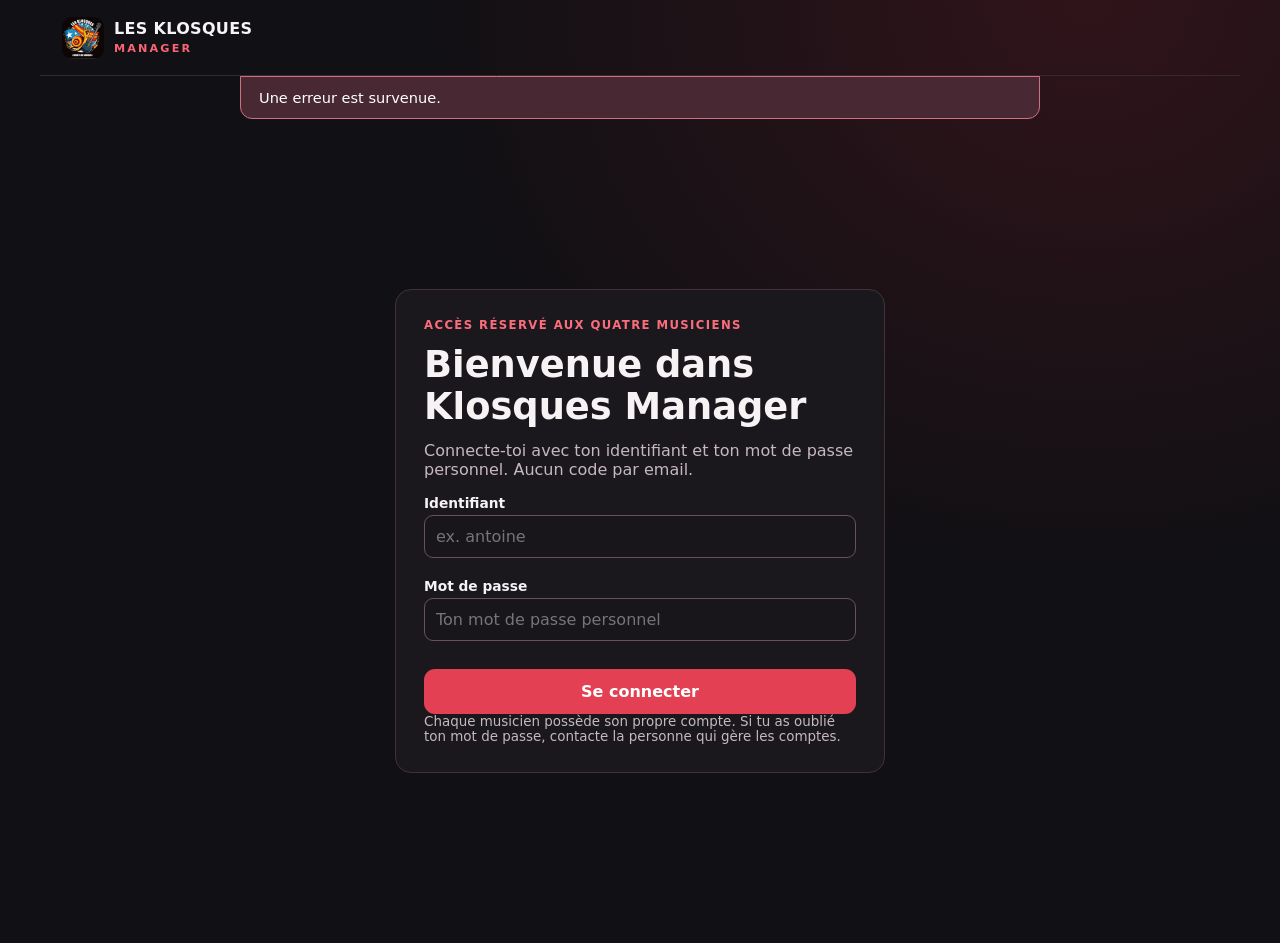
==== admin/index.html @ 5c7ee2e0 "Préciser l'ajout automatique du RIB lors de l'envoi des factures" ====
<!doctype html>
<html lang="fr">
<head>
<meta charset="utf-8">
<meta name="viewport" content="width=device-width,initial-scale=1,viewport-fit=cover">
<meta name="theme-color" content="#111014">
<meta name="robots" content="noindex,nofollow,noarchive">
<title>Klosques Manager — Espace privé</title>
<link rel="icon" href="/assets/favicon-klosques.png">
<link rel="stylesheet" href="/admin/admin.css">
<script src="/admin/admin.js" defer></script>
<script src="/admin/quote-builder.js" defer></script>
<script src="/admin/invoice-builder.js" defer></script>
<script src="/admin/reminders.js" defer></script>
<script src="/admin/integrations-ui.js" defer></script>
<script src="/admin/rib-settings.js" defer></script>
<script src="/admin/navigation-enhancements.js" defer></script>
<script src="/admin/booking-actions.js" defer></script>
<script src="/admin/draft-guards.js" defer></script>
</head>
<body>
<header class="topbar">
  <a class="logo" href="/admin/" aria-label="Accueil KLOSQUE MANAGER"><img src="/assets/favicon-klosques.png" width="42" height="42" alt=""><span>LES KLOSQUES<small>MANAGER</small></span></a>
  <div id="account" class="account" hidden><span id="identity"></span><button type="button" id="changeMyPassword" class="small-button">Mot de passe</button><button type="button" id="logoutBtn" class="small-button">Sortir</button></div>
</header>
<div id="notice" class="notice" role="status" aria-live="polite" hidden></div>
<section id="login" class="login-shell" hidden>
  <div class="panel login-panel">
    <p class="eyebrow">ACCÈS RÉSERVÉ AUX QUATRE MUSICIENS</p>
    <h1>Bienvenue dans Klosques Manager</h1>
    <p class="muted">Connecte-toi avec ton identifiant et ton mot de passe personnel. Aucun code par email.</p>
    <form id="loginForm">
      <label for="loginUsername">Identifiant</label>
      <input id="loginUsername" name="username" type="text" autocomplete="username" autocapitalize="none" spellcheck="false" maxlength="24" required placeholder="ex. antoine">
      <label for="loginPassword">Mot de passe</label>
      <input id="loginPassword" name="password" type="password" autocomplete="current-password" required placeholder="Ton mot de passe personnel">
      <button class="primary full" id="loginBtn" type="submit">Se connecter</button>
    </form>
    <p class="muted small">Chaque musicien possède son propre compte. Si tu as oublié ton mot de passe, contacte la personne qui gère les comptes.</p>
  </div>
</section>
<section id="setup" class="login-shell" hidden>
  <div class="panel login-panel">
    <p class="eyebrow">PREMIÈRE ACTIVATION UNIQUEMENT</p>
    <h1>Créer le premier compte</h1>
    <p class="muted">Le premier compte sera gestionnaire des accès. La clé d'initialisation est à configurer comme secret temporaire dans Cloudflare et à supprimer après cette étape.</p>
    <form id="setupForm">
      <label for="setupKey">Clé d'initialisation Cloudflare</label>
      <input type="password" id="setupKey" name="setup_key" autocomplete="off" required placeholder="ADMIN_SETUP_KEY">
      <label for="setupUsername">Identifiant du premier musicien</label>
      <input id="setupUsername" name="username" autocomplete="username" autocapitalize="none" spellcheck="false" pattern="[a-z][a-z0-9_-]{2,23}" maxlength="24" required placeholder="ex. antoine">
      <label for="setupDisplay">Prénom affiché</label>
      <input id="setupDisplay" name="display_name" maxlength="60" required placeholder="ex. Antoine">
      <label for="setupPassword">Mot de passe personnel (15 caractères minimum)</label>
      <input id="setupPassword" name="password" type="password" autocomplete="new-password" minlength="15" maxlength="128" required>
      <label for="setupConfirm">Confirmer le mot de passe</label>
      <input id="setupConfirm" name="confirm" type="password" autocomplete="new-password" minlength="15" maxlength="128" required>
      <button class="primary full" id="setupSubmit" type="submit">Créer le premier compte</button>
    </form>
  </div>
</section>
<section id="passwordGate" class="login-shell" hidden>
  <div class="panel login-panel">
    <p class="eyebrow">SÉCURITÉ DU COMPTE</p>
    <h1>Changer mon mot de passe</h1>
    <p id="passwordExplanation" class="muted">Choisis un mot de passe personnel d'au moins 15 caractères.</p>
    <form id="passwordForm">
      <label for="currentPassword">Mot de passe actuel</label>
      <input id="currentPassword" name="current_password" type="password" autocomplete="current-password" required>
      <label for="newPassword">Nouveau mot de passe</label>
      <input id="newPassword" name="new_password" type="password" autocomplete="new-password" minlength="15" maxlength="128" required>
      <label for="newPasswordConfirm">Confirmer le nouveau mot de passe</label>
      <input id="newPasswordConfirm" name="confirm" type="password" autocomplete="new-password" minlength="15" maxlength="128" required>
      <button class="primary full" id="changePasswordSubmit" type="submit">Enregistrer mon nouveau mot de passe</button>
      <button type="button" class="text-button" id="cancelPasswordChange">Revenir à l'administration</button>
    </form>
  </div>
</section>
<section id="welcome" class="welcome-shell" hidden aria-label="Message de bienvenue">
  <div class="welcome-scene" role="img" aria-label="Un musicien souriant fait un pouce levé devant une bulle de bande dessinée">
    <img class="welcome-backdrop" src="/admin/klosques-welcome.webp" alt="" width="1536" height="1024" loading="eager">
    <div id="welcomeBalloon" class="welcome-balloon" aria-hidden="true">
      <span class="welcome-bienvenue">Bienvenue</span>
      <strong id="welcomeFirstName" class="welcome-first-name">Antoine !</strong>
    </div>
    <div class="welcome-progress" aria-hidden="true"><span></span></div>
  </div>
  <p class="welcome-screenreader" id="welcomeAnnounce" role="status" aria-live="polite">Bienvenue ! Accès à Klosques Manager…</p>
</section>
<div id="workspace" class="workspace" hidden>
  <main class="content">
    <div class="heading"><div><p class="eyebrow">ESPACE PRIVÉ DES MUSICIENS</p><h1 id="pageTitle">Tableau de bord</h1></div></div>
    <section id="managerSearchPanel" class="manager-quick-search" role="search" aria-label="Rechercher dans les demandes, devis et factures" hidden>
      <label id="managerSearchLabel" for="managerSearchInput">Rechercher une demande</label>
      <input id="managerSearchInput" type="search" autocomplete="off" spellcheck="false" placeholder="Nom, ville ou date de la demande…">
      <div id="managerSearchResults" class="manager-search-results" aria-live="polite" hidden></div>
    </section>
    <section id="panel-home" class="page">
      <div class="stats">
        <div class="stat"><span>Demandes à traiter</span><strong id="statRequests">0</strong></div>
        <div class="stat"><span>Concerts confirmés</span><strong id="statConcerts">0</strong></div>
        <div class="stat"><span>Devis envoyés</span><strong id="statQuotes">0</strong></div>
        <div class="stat"><span>Dates en option</span><strong id="statOptions">0</strong></div>
      </div>
      <div id="newRequestsPrompt" class="panel new-requests-prompt" hidden>
        <p id="newRequestsPromptText"></p>
        <button type="button" id="viewNewRequests" class="secondary">Voir les nouvelles demandes</button>
      </div>
      <section id="remindersPanel" class="panel reminders-panel" aria-labelledby="remindersTitle">
        <div class="section-header">
          <div>
            <h2 id="remindersTitle">Rappels à traiter <span id="remindersCount" class="reminders-count">0</span></h2>
            <p class="muted small">Demandes sans réponse, devis ou factures prêts à envoyer, relances de devis et factures échues.</p>
          </div>
          <button id="refreshReminders" class="secondary" type="button">Actualiser</button>
        </div>
        <div id="remindersList" aria-live="polite"><p class="muted small">Chargement des rappels…</p></div>
        <p class="muted small">Ces rappels restent internes au Manager. Aucun e-mail de relance n'est envoyé automatiquement.</p>
      </section>
      <div class="section-header"><h2>À suivre</h2><span class="muted small">Demandes et concerts récents</span></div>
      <div id="homeList" class="card-list"></div>
    </section>
    <section id="panel-agenda" class="page" hidden>
      <div class="section-header agenda-header">
        <h2>Agenda commun</h2>
        <div class="agenda-controls">
          <input id="agendaMonth" aria-label="Mois affiché" type="month">
          <button type="button" class="primary" id="newGoogleEvent" hidden>+ Événement Google</button>
          <button type="button" class="secondary" id="refreshGoogleCalendar">Actualiser Google</button>
        </div>
      </div>
      <div class="agenda-legend" aria-label="Légende de l'agenda">
        <span><i class="legend-dot legend-manager"></i> Concerts Manager</span>
        <span><i class="legend-dot legend-shared"></i> KLOSQUES PARTAGE</span>
        <span><i class="legend-dot legend-unavailable"></i> KLOSQUES PAS DISPO PARTAGE</span>
      </div>
      <p id="googleCalendarStatus" class="muted small" role="status" aria-live="polite">Chargement de Google Agenda en attente.</p>
      <div id="calendar" class="calendar"></div>
      <div id="agendaList" class="card-list"></div>
    </section>
    <section id="panel-demandes" class="page" hidden>
      <div class="section-header"><h2>Demandes clients</h2><select id="requestFilter" aria-label="Filtrer les demandes"><option value="all">Toutes</option><option value="nouveau">Nouvelles</option><option value="en_discussion">En discussion</option><option value="devis_envoye">Devis envoyé</option><option value="refuse">Refusées</option></select></div>
      <div id="requestsList" class="card-list"></div>
    </section>
    <section id="panel-devis" class="page" hidden>
      <div class="section-header">
        <div>
          <h2>Devis à remplir</h2>
          <p class="muted small">Crée un devis depuis une demande client ou sans demande préalable. Après finalisation, envoie le PDF à l’adresse e-mail fournie par le client. Aucun envoi automatique.</p>
        </div>
        <button type="button" class="primary" id="newQuote">+ Nouveau devis</button>
      </div>
      <div id="officialQuotesList" class="card-list" aria-live="polite"></div>
      <div id="quoteFormPanel" class="panel official-quote-panel" hidden>
        <div class="section-header">
          <h2 id="quoteFormTitle">Nouveau devis</h2>
          <button type="button" id="closeQuote" class="secondary">Fermer</button>
        </div>
        <p id="quoteNumber" class="muted small">Numéro attribué lors du premier enregistrement.</p>
        <p id="quoteDraftStatus" class="draft-saved-status" role="status" aria-live="polite" hidden></p>
        <p><span id="quoteEmailStatus" class="tag pending" role="status" aria-live="polite" hidden>En attente d’envoi</span></p>
        <p id="quoteLocked" class="quote-lock-note" hidden>Ce devis est finalisé et verrouillé pour préserver la version transmise. Pour une modification, prépare un nouveau devis.</p>
        <form id="officialQuoteForm">
          <h3>1. Client</h3>
          <label>Reprendre une demande existante (facultatif)
            <select id="quoteBooking"><option value="">Nouveau client / devis indépendant</option></select>
          </label>
          <p class="muted small">Si tu choisis une demande, le nom, l’e-mail, la date et le lieu sont repris automatiquement.</p>
          <label>Nom du client ou de l’organisateur *<input name="client_name" maxlength="160" required placeholder="Ex. SAS HESTIA ou Stéphane Condamines"></label>
          <label>Adresse du client à afficher sur le devis *<textarea name="client_address" rows="2" maxlength="350" placeholder="Rue, code postal, ville"></textarea></label>
          <label>E-mail du client (pour l’envoi, non imprimé sur le PDF)<input name="client_email" type="email" maxlength="254" placeholder="client@exemple.fr"></label>

          <h3>2. Concert et prix</h3>
          <div class="field-row">
            <label>Date de la prestation *<input name="event_date" type="date"></label>
            <label>Lieu de la prestation *<input name="event_location" maxlength="240" placeholder="Ex. Marché de Noël de Pia"></label>
          </div>
          <p class="muted small" id="quotePricingInfo">Écris la description à faire apparaître dans le tableau du devis, indique la quantité (1 par défaut) et le prix TTC.</p>
          <datalist id="klosquesServiceSuggestions">
            <option value="Prestation Groupe Les Klosques"></option>
            <option value="Prestation Groupe Les Klosques + 1 technicien sans prestataire technique"></option>
            <option value="Animation musicale pour réception partenaires commerciaux et clients"></option>
            <option value="Frais de déplacement"></option>
          </datalist>
          <div class="quote-lines-header" aria-hidden="true"><span>Description sur le PDF</span><span>Qté</span><span id="quotePriceTypeText">Prix TTC (€)</span><span></span></div>
          <div id="quoteLines"></div>
          <button id="addQuoteLine" type="button" class="secondary">+ Ajouter une ligne</button>
          <div class="quote-total" id="quoteTotals">Total TTC : 0,00 €</div>

          <h3>3. Dates du devis</h3>
          <div class="field-row">
            <label>Date du devis *<input name="issue_date" type="date"></label>
            <label>Devis valable jusqu’au *<input name="valid_until" type="date"></label>
          </div>
          <p class="muted small">Le numéro et le total du devis seront calculés automatiquement.</p>

          <details id="quoteIssuerDetails" class="document-advanced">
            <summary>Coordonnées de Happy Live 66 (préremplies et modifiables)</summary>
            <p class="muted small">Ces mentions sont reprises des devis Happy Live 66. Vérifie-les si les coordonnées légales ont changé.</p>
            <label>Nom de l’association *<input name="issuer_name" maxlength="160" placeholder="Association HAPPY LIVE 66 - Groupe LES KLOSQUES"></label>
            <label>Adresse de l’association *<textarea name="issuer_address" rows="2" maxlength="350"></textarea></label>
            <label>SIRET ou identifiant officiel *<input name="issuer_identifier" maxlength="90"></label>
            <label>Code APE et mentions légales<textarea name="issuer_legal" rows="2" maxlength="250" placeholder="Code APE : 9002Z"></textarea></label>
            <label>Contact de l’association (facultatif)<input name="issuer_contact" maxlength="180" placeholder="LesKlosques@hotmail.com"></label>
            <button type="button" id="saveQuoteProfile" class="secondary">Mémoriser ces coordonnées</button>
          </details>
          <details id="quoteAdditionalDetails" class="document-advanced">
            <summary>Options complémentaires (facultatives)</summary>
            <label>Heure de la prestation<input name="event_time" type="time"></label>
            <label>Notes complémentaires<textarea name="description" rows="3" maxlength="900" placeholder="Horaires, installation, matériel…"></textarea></label>
            <label>Conditions particulières<textarea name="conditions" rows="3" maxlength="1400" placeholder="Annulation, frais éventuels…"></textarea></label>
            <p class="muted small">Pour que la description soit imprimée dans le tableau du PDF, inscris-la directement dans « Description sur le PDF » ci-dessus.</p>
          </details>
          <p class="muted small">Enregistre un brouillon puis vérifie le PDF. Le devis n’est verrouillé qu’à la finalisation.</p>
          <div class="modal-actions official-quote-actions">
            <button type="button" class="secondary" id="printOfficialQuote" disabled>Visualiser le PDF</button>
            <button type="button" class="secondary" id="downloadOfficialQuote" disabled>Télécharger le PDF</button>
            <button type="button" class="secondary" id="saveOfficialQuote">Enregistrer le brouillon</button>
            <button type="button" class="primary" id="finalizeOfficialQuote">Finaliser le devis</button>
          </div>
        </form>
        <div class="modal-actions">
          <button type="button" class="danger" id="deleteOfficialQuote" hidden>Supprimer le devis</button>
          <button type="button" class="primary" id="sendOfficialQuote" hidden>Envoyer le devis par e-mail</button>
        </div>
        <p id="quoteSendHistory" class="quote-send-history" hidden></p>
      </div>
    </section>
    <section id="panel-factures" class="page" hidden>
      <div class="section-header">
        <div>
          <h2>Factures Les Klosques</h2>
          <p class="muted small">Crée une facture sans demande préalable ou depuis un devis, puis envoie-la à l’adresse e-mail fournie par le client. Le RIB de l’association Happy Live 66 est automatiquement joint à la facture lors de son envoi par e-mail.</p>
        </div>
        <button type="button" class="primary" id="newInvoice">+ Nouvelle facture</button>
      </div>
      <div class="invoice-list-controls">
        <label for="invoiceVisibility">Afficher les factures</label>
        <select id="invoiceVisibility" aria-label="Filtrer les factures">
          <option value="current">En cours</option>
          <option value="archived">Archives</option>
        </select>
      </div>
      <div id="invoiceList" class="card-list" aria-live="polite"></div>
      <section id="invoiceEditorPanel" class="panel official-quote-panel" hidden>
        <div class="section-header">
          <h2 id="invoiceEditorTitle">Nouvelle facture</h2>
          <button type="button" class="secondary" id="closeInvoice">Fermer</button>
        </div>
        <p id="invoiceNumber" class="muted small">Un numéro officiel sera attribué uniquement lors de l'émission.</p>
        <p id="invoiceDraftStatus" class="draft-saved-status" role="status" aria-live="polite" hidden></p>
        <p id="invoiceLocked" class="quote-lock-note" hidden>Cette facture est émise et ne peut plus être modifiée ni supprimée. Tu peux l'archiver pour la retirer de la liste courante, mais elle restera accessible dans les archives. Si elle est erronée, il faut établir une facture rectificative ou un avoir selon la situation.</p>
        <form id="invoiceForm">
          <h3>1. Client</h3>
          <label>Reprendre une demande existante (facultatif)
            <select id="invoiceBooking"><option value="">Nouveau client / facture indépendante</option></select>
          </label>
          <label>Reprendre un devis déjà créé (facultatif)
            <select id="invoiceQuote"><option value="">Aucun devis associé</option></select>
          </label>
          <button type="button" class="secondary" id="importInvoiceQuote" hidden>Reprendre les prestations du devis</button>
          <p class="muted small">Choisir un devis remplit les coordonnées et, si la ligne de prestation est vide, reprend aussi les prestations et les prix. Tu peux toujours les modifier avant l’émission.</p>
          <label>Nom du client ou de l’entreprise *<input name="client_name" maxlength="160" required placeholder="Ex. SAS HESTIA"></label>
          <label>Adresse du client à afficher sur la facture *<textarea name="client_address" rows="2" maxlength="350" placeholder="Rue, code postal, ville"></textarea></label>
          <label>E-mail du client (pour l’envoi, non imprimé sur le PDF)<input name="client_email" type="email" maxlength="254" placeholder="client@exemple.fr"></label>
          <label>Type de client
            <select name="client_type"><option value="particulier">Particulier / non professionnel</option><option value="professionnel">Entreprise / professionnel</option></select>
          </label>
          <div id="invoiceProfessionalFields" hidden>
            <label>SIREN / SIRET du client professionnel (si nécessaire)<input name="client_identifier" maxlength="100"></label>
            <label>Pénalités de retard applicables au client professionnel *<textarea name="late_penalties" rows="2" maxlength="250" placeholder="Taux ou modalités prévues pour le retard"></textarea></label>
          </div>

          <h3>2. Prestation et prix</h3>
          <div class="field-row">
            <label>Date de la prestation *<input type="date" name="event_date"></label>
            <label>Lieu de la prestation *<input name="event_location" maxlength="240" placeholder="Ex. Cabestany"></label>
          </div>
          <p id="invoicePricingInfo" class="muted small">Décris la prestation telle qu’elle figurera dans le tableau de la facture ; saisis le montant TTC convenu.</p>
          <div class="quote-lines-header" aria-hidden="true"><span>Description sur le PDF</span><span>Qté</span><span id="invoicePriceTypeText">Prix TTC (€)</span><span></span></div>
          <div id="invoiceLines"></div>
          <button type="button" class="secondary" id="addInvoiceLine">+ Ajouter une ligne</button>
          <p id="invoiceTotals" class="quote-total">Total TTC : 0,00 €</p>

          <h3>3. Dates et TVA</h3>
          <div class="field-row">
            <label>Date d’émission (automatique)<input name="issue_date" type="date" disabled></label>
            <label>Date limite de paiement *<input name="payment_due_date" type="date"></label>
          </div>
          <label>TVA applicable à cette facture (à vérifier avant émission)
            <select id="invoiceVatMode" name="vat_mode">
              <option value="non_precise">Choisir le régime de TVA</option>
              <option value="franchise">TVA non applicable — franchise en base (si éligible)</option>
              <option value="20">TVA 20 %</option>
              <option value="10">TVA 10 %</option>
              <option value="5.5">TVA 5,5 %</option>
              <option value="0">TVA 0 % (régime à justifier)</option>
            </select>
          </label>
          <p class="muted small">Ne sélectionne pas d’exonération sans l’avoir vérifiée. Le total est calculé automatiquement ; le numéro de facture sera attribué lors de l’émission.</p>

          <details id="invoiceIssuerDetails" class="document-advanced">
            <summary>Coordonnées de Happy Live 66 (préremplies et modifiables)</summary>
            <p class="muted small">Ces informations sont celles figurant sur les modèles transmis. Vérifie-les si elles ont changé.</p>
            <label>Nom de l’association *<input name="issuer_name" maxlength="160"></label>
            <label>Adresse de l’association *<textarea name="issuer_address" rows="2" maxlength="350"></textarea></label>
            <label>SIRET ou identifiant officiel *<input name="issuer_identifier" maxlength="90"></label>
            <label>Code APE et mentions légales<textarea name="issuer_legal" rows="2" maxlength="250" placeholder="Code APE : 9002Z"></textarea></label>
            <label>Contact de l’association (facultatif)<input name="issuer_contact" maxlength="180" placeholder="LesKlosques@hotmail.com"></label>
            <button type="button" id="saveInvoiceProfile" class="secondary">Mémoriser ces coordonnées</button>
          </details>
          <details id="invoiceTaxDetails" class="document-advanced">
            <summary>N° de TVA intracommunautaire (si requis)</summary>
            <label>N° de TVA intracommunautaire<input name="issuer_tax_number" maxlength="70"></label>
          </details>
          <details id="invoiceAdditionalDetails" class="document-advanced">
            <summary>Options complémentaires (facultatives)</summary>
            <label>Heure de la prestation<input type="time" name="event_time"></label>
            <label>Notes complémentaires<textarea name="description" rows="3" maxlength="900"></textarea></label>
            <label>Conditions particulières<textarea name="conditions" rows="3" maxlength="1400"></textarea></label>
            <p class="muted small">La description imprimée dans le tableau du PDF est celle renseignée dans « Description sur le PDF ».</p>
          </details>
          <p class="muted small">Enregistre d’abord un brouillon, puis vérifie le PDF. Après émission, une correction peut nécessiter un avoir ou une facture rectificative.</p>
          <p class="muted small">Un PDF transmis par e-mail ne remplace pas les obligations éventuelles de facturation électronique.</p>
          <div class="modal-actions official-quote-actions">
            <button type="button" class="secondary invoice-pdf-link" id="previewInvoice" hidden>Visualiser le PDF</button>
            <button type="button" class="secondary invoice-pdf-link" id="printInvoice" hidden>Télécharger le PDF</button>
            <button type="button" class="secondary" id="saveInvoice">Enregistrer le brouillon</button>
            <button type="button" class="primary" id="issueInvoice">Émettre la facture</button>
          </div>
        </form>
        <div class="modal-actions">
          <button type="button" class="danger" id="deleteInvoiceDraft" hidden>Supprimer le brouillon</button>
          <button type="button" class="secondary" id="archiveInvoice" hidden>Archiver la facture</button>
          <button type="button" class="danger" id="resetInitialTestInvoice" hidden>Supprimer la facture de test</button>
          <button type="button" class="secondary" id="markInvoicePaid" hidden>Marquer comme payée</button>
          <button type="button" class="primary" id="sendInvoice" hidden>Envoyer la facture par e-mail</button>
        </div>
        <p id="invoiceEmailHistory" class="quote-send-history" hidden></p>
      </section>
      <p class="muted small">Attention : pour les opérations concernées par la réforme française de facturation électronique, un simple PDF envoyé par e-mail ne remplace pas une facture électronique transmise par une plateforme agréée.</p>
    </section>
    <section id="panel-messagerie" class="page" hidden>
      <div class="section-header">
        <div><h2>Boîte mail Les Klosques</h2>
          <p class="muted small">Les 20 derniers messages reçus sur Hotmail. Consultation accessible aux quatre musiciens, sans changement des messages sur Outlook.</p></div>
        <button id="refreshOutlookMail" class="secondary" type="button">Actualiser la boîte</button>
      </div>
      <p id="outlookMailStatus" class="muted small" role="status">Le gestionnaire peut connecter la boîte dans Site → Connexions.</p>
      <div id="outlookMailList" class="integration-items"></div>
      <p class="muted small">Pour répondre, ouvre le message dans Outlook. Aucun e-mail n'est envoyé automatiquement par Klosques Manager.</p>
    </section>
    <section id="panel-site" class="page" hidden>
      <div class="panel">
        <h2>Modifier les textes et les vidéos du site</h2>
        <p class="muted">Seul le gestionnaire peut mettre à jour les textes principaux et les liens vidéo. Les photos restent gérées dans le dépôt GitHub pour le moment.</p>
        <form id="siteContentForm">
          <label>Accroche de l'accueil<input name="hero_lead" maxlength="180" value="Du son, de l’énergie et une bonne dose de fête."></label>
          <label>Présentation courte de l'accueil<textarea name="hero_copy" maxlength="500" rows="3">Un groupe pop/rock festif pour faire vibrer vos soirées, fêtes privées, événements associatifs et rendez-vous publics.</textarea></label>
          <label>Texte de présentation du groupe<textarea name="intro_text" maxlength="650" rows="4">Originaires du pays catalan, Les Klosques sont quatre musiciens réunis par une même envie : partager leur passion de la musique et faire vibrer le public avec des reprises festives des plus grands tubes des années 70 à aujourd’hui !</textarea></label>
          <h2>Vidéos</h2>
          <p class="muted small">Colle le lien YouTube ou son identifiant. Le lien du Reel Facebook est également accepté.</p>
          <label>Vidéo YouTube 1<input name="video_1" value="kUTlcbnGmgw"></label>
          <label>Vidéo YouTube 2<input name="video_2" value="njdBF5e3U4s"></label>
          <label>Vidéo YouTube 3<input name="video_3" value="JQyRAMXzBfA"></label>
          <label>Reel Facebook<input name="facebook_reel" value="1098640118264832"></label>
          <div class="modal-actions"><a class="secondary link" href="/" target="_blank" rel="noopener">Voir le site ↗</a><button class="primary" type="submit">Publier les modifications</button></div>
        </form>
      </div>
      <section class="panel integration-panel" id="externalConnectionsPanel" hidden>
        <h2>Connexions Google Agenda et boîte Hotmail</h2>
        <p class="muted small">Les comptes sont connectés avec leur autorisation officielle. Les accès sont chiffrés dans la base privée et ne sont jamais affichés ici.</p>
        <div id="externalConnectionsStatus" class="integration-items" aria-live="polite">Vérification des connexions…</div>
        <div class="integration-actions">
          <a id="connectGoogle" class="secondary link" href="/api/admin/connect/google">Connecter Google Agenda</a>
          <button id="disconnectGoogle" class="secondary" type="button" hidden>Déconnecter Google</button>
          <a id="connectOutlook" class="secondary link" href="/api/admin/connect/microsoft">Connecter Hotmail</a>
          <button id="disconnectOutlook" class="secondary" type="button" hidden>Déconnecter Hotmail</button>
          <button id="refreshConnections" class="secondary" type="button">Actualiser</button>
        </div>
        <p class="muted small">Google : configurer GOOGLE_CLIENT_ID et GOOGLE_CLIENT_SECRET. Microsoft : configurer MICROSOFT_CLIENT_ID et MICROSOFT_CLIENT_SECRET dans Cloudflare. Pour Google, les calendriers KLOSQUES PARTAGE et KLOSQUES PAS DISPO PARTAGE doivent être visibles dans le compte connecté. Reconnecte Google pour accorder l'accès à la liste des calendriers. Une simple connexion ne modifie aucun événement ni message.</p>
        <div id="googlePublishPanel" hidden>
          <h3>Synchroniser les concerts confirmés avec KLOSQUES PARTAGE</h3>
          <p class="muted small">Les demandes du site restent hors de Google Agenda pendant l'étape « En attente de traitement ». Dès leur passage en discussion, elles apparaissent automatiquement dans KLOSQUES PARTAGE ; leur statut suit ensuite le dossier. Les dates non confirmées restent libres. Les concerts confirmés créés manuellement se synchronisent avec les boutons ci-dessous. Le calendrier PAS DISPO n'est jamais modifié.</p>
          <div id="googlePublishItems" class="integration-items"></div>
        </div>
      </section>
      <section class="panel" id="invoiceRibPanel" hidden>
        <h2>RIB à joindre aux factures</h2>
        <p class="muted">Enregistre ici une seule fois le PDF bancaire de Happy Live 66. Il sera joint automatiquement à chaque facture envoyée depuis Klosques Manager, sans publication sur le site.</p>
        <label for="invoiceRibFile">Choisir le RIB au format PDF (1,35 Mo maximum)
          <input id="invoiceRibFile" type="file" accept=".pdf,application/pdf">
        </label>
        <div class="modal-actions">
          <button type="button" class="primary" id="uploadInvoiceRib">Enregistrer le RIB</button>
          <button type="button" class="secondary" id="downloadInvoiceRib" hidden>Télécharger le RIB enregistré</button>
          <button type="button" class="danger" id="deleteInvoiceRib" hidden>Retirer le RIB</button>
        </div>
        <p id="invoiceRibStatus" class="muted small" role="status" aria-live="polite">Vérification du RIB…</p>
        <p class="muted small">Le PDF est conservé dans la base privée de Klosques Manager. Seul le gestionnaire peut l’ajouter, le remplacer ou le retirer. Les musiciens peuvent envoyer les factures avec le RIB, sans accéder à son fichier dans cette rubrique.</p>
      </section>
      <div class="panel email-settings-panel" id="emailSettingsPanel" hidden>
        <h2>Messagerie et notifications</h2>
        <p class="muted">État de la configuration d'envoi pour les nouvelles demandes, les devis et les factures. Les secrets restent uniquement dans Cloudflare.</p>
        <div id="emailConfigDetails" class="email-config-details" aria-live="polite">
          <p class="muted">Vérification de la configuration…</p>
        </div>
        <p class="muted small">Avec Hotmail autorisé à envoyer, les alertes des nouvelles demandes sont activées automatiquement (désactivation possible avec <code>BOOKING_ALERTS_ENABLED=false</code> dans Cloudflare). Le destinataire est <code>LesKlosques@hotmail.com</code> par défaut, personnalisable avec <code>BOOKING_NOTIFICATION_TO</code>. Resend reste disponible en option avec un domaine vérifié pour l'envoi et pour un accusé de réception au client (<code>BOOKING_RECEIPT_ENABLED=true</code>). Les devis et factures ne sont jamais envoyés sans confirmation.</p>
        <p class="muted small">Pour envoyer directement depuis <strong>LesKlosques@hotmail.com</strong>, ouvre <strong>Site → Connexions → Connecter / Autoriser l'envoi Hotmail</strong> et accepte la permission Microsoft <code>Mail.Send</code>. Les devis et factures PDF seront envoyés manuellement depuis leurs onglets ; les nouvelles demandes du site seront notifiées automatiquement dans la boîte Hotmail une fois l'accès autorisé. Resend reste facultatif. Ne communique jamais de mot de passe ou de secret.</p>
        <div class="modal-actions">
          <button type="button" class="secondary" id="refreshEmailSettings">Actualiser l'état</button>
          <button type="button" class="primary" id="sendTestEmail" disabled>Envoyer un e-mail de test</button>
        </div>
        <p id="emailTestFeedback" class="muted small" role="status" aria-live="polite"></p>
      </div>
      <div class="panel"><h2>Organisation du groupe</h2><p>Aucun vote ni saisie de disponibilités personnelles n'est prévu. Vous échangez entre vous en dehors du site.</p></div>
      <div class="panel" id="membersPanel" hidden>
        <h2>Comptes des quatre musiciens</h2>
        <p class="muted">Gestion réservée au premier compte administrateur. Chaque musicien dispose d'un mot de passe différent et peut le changer.</p>
        <div id="memberList" class="member-list"></div>
        <h3>Ajouter un musicien</h3>
        <form id="memberCreateForm">
          <div class="field-row">
            <label>Identifiant (sans accents)<input name="username" required autocomplete="off" autocapitalize="none" spellcheck="false" pattern="[a-z][a-z0-9_-]{2,23}" maxlength="24" placeholder="ex. greg"></label>
            <label>Prénom<input name="display_name" required maxlength="60" placeholder="ex. Greg"></label>
          </div>
          <label>Mot de passe provisoire individuel (15 caractères minimum)<input name="password" type="password" autocomplete="new-password" minlength="15" maxlength="128" required></label>
          <label>Confirme ton propre mot de passe administrateur<input name="admin_password" type="password" autocomplete="current-password" required></label>
          <button class="primary" type="submit">Ajouter ce musicien</button>
        </form>
        <h3>Réinitialiser le mot de passe d'un musicien</h3>
        <form id="memberResetForm">
          <label>Compte<select id="memberResetUsername" name="username" required></select></label>
          <label>Nouveau mot de passe provisoire (15 caractères minimum)<input name="password" type="password" autocomplete="new-password" minlength="15" maxlength="128" required></label>
          <label>Confirme ton mot de passe administrateur<input name="admin_password" type="password" autocomplete="current-password" required></label>
          <button class="secondary" type="submit">Réinitialiser le mot de passe</button>
        </form>
        <p class="muted small">Communique chaque mot de passe provisoire directement au musicien concerné, par un moyen privé. Il devra le changer à sa première connexion.</p>
      </div>

    </section>
  </main>
  <nav class="bottom-nav" aria-label="Navigation de l'administration">
    <button type="button" data-tab="home" class="active"><span>⌂</span>Accueil</button>
    <button type="button" data-tab="agenda"><span>▦</span>Agenda</button>
    <button type="button" data-tab="demandes"><span>✉</span>Demandes</button>
    <button type="button" data-tab="devis"><span>€</span>Devis</button>
    <button type="button" data-tab="factures"><span>▤</span>Factures</button>
    <button type="button" data-tab="messagerie"><span>✉</span>Boîte mail</button>
    <button type="button" data-tab="site"><span>⚙</span>Site</button>
    <button type="button" class="more-nav-toggle" id="managerMoreToggle" aria-expanded="false" aria-controls="managerMoreMenu" type="button"><span aria-hidden="true">☰</span>Plus</button>
    <div id="managerMoreMenu" class="more-nav-panel" hidden aria-label="Autres rubriques">
      <button type="button" data-tab="messagerie">✉ Boîte mail</button>
      <button type="button" data-tab="site">⚙ Gestion du site</button>
    </div>
  </nav>
</div>
<dialog id="bookingDialog" aria-labelledby="dialogTitle">
  <form id="bookingEditor">
    <div class="modal-top"><h2 id="dialogTitle">Dossier client / concert</h2><button type="button" id="closeDialog" class="small-button" aria-label="Fermer">✕</button></div>
    <div class="field-row">
      <label>Nom / organisateur<input name="name" maxlength="150" required></label>
      <label>Statut<select name="status">
        <option value="nouveau">Nouvelle demande</option><option value="en_discussion">En discussion</option>
        <option value="devis_envoye">Devis envoyé</option><option value="option">En option</option>
        <option value="confirme">Confirmé</option><option value="termine">Terminé</option><option value="refuse">Refusé</option>
      </select></label>
    </div>
    <div class="field-row"><label>Date<input type="date" name="event_date" required></label><label>Lieu<input name="location" maxlength="200" required></label></div>
    <label>Prestation<input name="package" maxlength="200" placeholder="Choisir la formule ou préciser"></label>
    <div class="field-row"><label>E-mail du client<input name="email" type="email" maxlength="254"></label><label>Téléphone<input name="phone" maxlength="50"></label></div>
    <label>Type d'événement<input name="event_type" maxlength="100"></label>
    <label>Détails de la demande<textarea name="message" rows="3" maxlength="2500"></textarea></label>
    <label>Notes internes (visibles des 4 musiciens)<textarea name="notes" rows="4" maxlength="3000"></textarea></label>
    <label>Montant proposé (€ TTC ou HT selon vos mentions)<input name="quote_euros" type="number" min="0" max="1000000" step="0.01" placeholder="Non renseigné"></label>
    <p id="bookingQuoteStatus" class="booking-quote-status" hidden aria-live="polite"></p>
    <p id="bookingInvoiceStatus" class="booking-quote-status" hidden aria-live="polite"></p>
    <p id="editorMeta" class="muted small"></p>
    <section id="bookingRelatedActions" class="booking-related-actions" hidden>
      <h3>Actions et documents associés</h3>
      <div class="booking-related-buttons">
        <button type="button" class="secondary" id="bookingStartQuote">+ Préparer un devis</button>
        <button type="button" class="secondary" id="bookingStartInvoice">+ Préparer une facture</button>
      </div>
      <div id="bookingRelatedDocuments" aria-live="polite"><p class="muted small">Chargement des documents…</p></div>
    </section>
    <div class="modal-actions">
      <button type="button" id="deleteRequest" class="danger" hidden>Supprimer la demande</button>
      <button type="button" id="printDraft" class="secondary">Proposition PDF (brouillon)</button>
      <button type="submit" id="saveBooking" class="primary">Enregistrer</button>
    </div>
  </form>
</dialog>
<dialog id="googleEventDialog" class="google-event-dialog" aria-labelledby="googleEventTitle" aria-describedby="googleEventHelp">
  <form id="googleEventForm">
    <div class="modal-top">
      <h2 id="googleEventTitle">Nouvel événement Google</h2>
      <button type="button" id="closeGoogleEvent" class="small-button" aria-label="Fermer">✕</button>
    </div>
    <p id="googleEventHelp" class="muted small">Cet événement sera enregistré directement dans le calendrier Google partagé choisi. Il apparaîtra ensuite dans l'agenda commun sans créer de dossier supplémentaire.</p>
    <label>Agenda partagé
      <select name="calendar" required>
        <option value="concerts">KLOSQUES PARTAGE</option>
        <option value="unavailable">KLOSQUES PAS DISPO PARTAGE</option>
      </select>
    </label>
    <label>Nom de l'événement
      <input name="title" type="text" maxlength="150" required placeholder="Ex. Répétition, concert, indisponibilité…">
    </label>
    <div class="field-row">
      <label>Du <input name="start_date" type="date" required></label>
      <label>Au (inclus) <input name="end_date" type="date" required></label>
    </div>
    <label class="google-event-all-day">
      <input name="all_day" type="checkbox" checked>
      Toute la journée
    </label>
    <div id="googleEventTimes" class="field-row" hidden>
      <label>Heure de début <input name="start_time" type="time" disabled></label>
      <label>Heure de fin <input name="end_time" type="time" disabled></label>
    </div>
    <label>Lieu (facultatif)
      <input name="location" type="text" maxlength="180" placeholder="Ex. Salle de répétition">
    </label>
    <label>Notes Google (facultatif)
      <textarea name="description" rows="3" maxlength="1000"></textarea>
    </label>
    <p class="muted small">Les horaires sont en heure française (Europe/Paris). Les quatre musiciens connectés peuvent créer des événements. Aucune invitation ni notification externe n'est envoyée par le Manager.</p>
    <p id="googleEventFeedback" class="muted small" role="status" aria-live="polite"></p>
    <div class="modal-actions">
      <button type="button" class="secondary" id="cancelGoogleEvent">Annuler</button>
      <button type="submit" class="primary" id="saveGoogleEvent">Enregistrer dans Google Agenda</button>
    </div>
  </form>
</dialog>
<dialog id="deleteRequestDialog" aria-labelledby="deleteRequestTitle" aria-describedby="deleteRequestMessage">
  <div class="modal-top"><h2 id="deleteRequestTitle">Confirmer la suppression</h2></div>
  <p id="deleteRequestMessage">Es-tu vraiment sûr de vouloir supprimer cette demande ?</p>
  <p id="deleteRequestDetails" class="delete-request-details"></p>
  <p class="muted small">La suppression retire la demande de Klosques Manager et supprime aussi son événement associé dans Google Agenda. Si Google refuse la suppression, la demande sera conservée afin de pouvoir réessayer.</p>
  <div class="modal-actions">
    <button type="button" id="cancelDelete" class="secondary">Annuler</button>
    <button type="button" id="confirmDelete" class="danger">Supprimer définitivement</button>
  </div>
</dialog>
<dialog id="deleteQuoteDialog" aria-labelledby="deleteQuoteTitle" aria-describedby="deleteQuoteMessage">
  <div class="modal-top"><h2 id="deleteQuoteTitle">Confirmer la suppression du devis</h2></div>
  <p id="deleteQuoteMessage">Es-tu vraiment sûr de vouloir supprimer ce devis ?</p>
  <p id="deleteQuoteDetails" class="delete-request-details"></p>
  <p class="muted small">Cette suppression est définitive : le devis disparaîtra de Klosques Manager pour les quatre musiciens. Elle ne supprime pas la demande client associée.</p>
  <p id="deleteFinalQuoteWarning" class="quote-lock-note" hidden>Attention : ce devis est finalisé. S'il a été envoyé, accepté ou signé, conserve une copie du document conformément à tes obligations avant de le supprimer.</p>
  <div class="modal-actions">
    <button type="button" id="cancelDeleteQuote" class="secondary">Annuler</button>
    <button type="button" id="confirmDeleteQuote" class="danger">Supprimer définitivement</button>
  </div>
</dialog>
<dialog id="sendQuoteDialog" aria-labelledby="sendQuoteTitle" aria-describedby="sendQuoteInfo">
  <div class="modal-top"><h2 id="sendQuoteTitle">Confirmer l'envoi du devis</h2></div>
  <p id="sendQuoteInfo">Es-tu sûr de vouloir envoyer ce devis au client ?</p>
  <label for="sendQuoteEmail">Adresse e-mail du destinataire *
    <input id="sendQuoteEmail" type="email" maxlength="254" autocomplete="off" placeholder="client@exemple.fr" required>
  </label>
  <p id="sendQuoteDestination" class="delete-request-details" aria-live="polite"></p>
  <label for="sendQuoteMessage">Message personnel à joindre à l'e-mail (facultatif)
    <textarea id="sendQuoteMessage" rows="4" maxlength="2000" placeholder="Ex. Merci pour votre confiance. Nous restons disponibles pour toute question."></textarea>
  </label>
  <p class="muted small">Ce message sera ajouté au texte habituel de l'e-mail, avant la signature Les Klosques. Le PDF restera inchangé.</p>
  <p class="muted small">Saisis l’adresse fournie par le client, même sans demande client enregistrée. Vérifie-la avant de confirmer : le PDF finalisé restera inchangé et le destinataire sera conservé dans l’historique.</p>
  <p class="quote-lock-note" id="sendQuoteUnavailable" hidden>L'envoi direct n'est pas encore activé : connecte et autorise l'envoi Hotmail dans Site → Connexions, ou configure Resend dans Cloudflare.</p>
  <p class="muted small" id="sendQuotePreviously" hidden>Ce devis a déjà fait l'objet d'un envoi. Confirme uniquement si tu souhaites le renvoyer.</p>
  <div class="modal-actions">
    <button type="button" class="secondary" id="cancelSendQuote">Annuler</button>
    <button type="button" class="primary" id="confirmSendQuote">Oui, envoyer le devis</button>
  </div>
</dialog>
<dialog id="archiveInvoiceDialog" aria-labelledby="archiveInvoiceTitle">
  <div class="modal-top"><h2 id="archiveInvoiceTitle">Archiver la facture ?</h2></div>
  <p id="archiveInvoiceQuestion">Veux-tu retirer cette facture de la liste courante ?</p>
  <p id="archiveInvoiceDetails" class="delete-request-details"></p>
  <p class="muted small">Le document, son numéro, son PDF et son historique d'envoi seront conservés. Tu pourras le retrouver dans « Archives » et le restaurer.</p>
  <div class="modal-actions">
    <button type="button" class="secondary" id="cancelArchiveInvoice">Annuler</button>
    <button type="button" class="primary" id="confirmArchiveInvoice">Archiver la facture</button>
  </div>
</dialog>
<dialog id="resetTestInvoiceDialog" aria-labelledby="resetTestInvoiceTitle">
  <div class="modal-top"><h2 id="resetTestInvoiceTitle">Suppression exceptionnelle du test</h2></div>
  <p id="resetTestInvoiceDescription">Cette opération supprimera la toute première facture de test et réinitialisera sa numérotation, uniquement si aucune autre facture n'a été émise.</p>
  <p class="muted small">Une trace interne de l'opération est conservée. Cette option est réservée aux documents entièrement fictifs : elle ne doit jamais être utilisée pour une véritable opération commerciale.</p>
  <p class="quote-lock-note">Confirme que cette facture n'a jamais été envoyée, remise, téléchargée pour usage comptable, payée ou enregistrée dans la comptabilité.</p>
  <label class="invoice-test-confirmation">
    <input id="resetTestInvoiceCheck" type="checkbox">
    Je confirme qu'il s'agit uniquement d'un essai, sans aucune utilisation réelle.
  </label>
  <label class="invoice-test-confirmation">
    Écris exactement SUPPRIMER TEST pour confirmer.
    <input id="resetTestInvoiceText" type="text" autocomplete="off" maxlength="30" placeholder="SUPPRIMER TEST">
  </label>
  <p id="resetTestInvoiceError" class="quote-lock-note" hidden></p>
  <div class="modal-actions">
    <button type="button" id="cancelResetTestInvoice" class="secondary">Annuler</button>
    <button type="button" id="confirmResetTestInvoice" class="danger" disabled>Supprimer définitivement le test</button>
  </div>
</dialog>
<dialog id="deleteInvoiceDialog" aria-labelledby="deleteInvoiceTitle">
  <div class="modal-top"><h2 id="deleteInvoiceTitle">Supprimer le brouillon ?</h2></div>
  <p>Es-tu vraiment sûr de vouloir supprimer ce brouillon de facture ?</p>
  <p id="deleteInvoiceDetails" class="delete-request-details"></p>
  <p class="muted small">Cette suppression est définitive. Elle ne touchera ni la demande client ni le devis associé.</p>
  <div class="modal-actions">
    <button type="button" class="secondary" id="cancelDeleteInvoice">Annuler</button>
    <button type="button" class="danger" id="confirmDeleteInvoice">Supprimer définitivement</button>
  </div>
</dialog>
<dialog id="sendInvoiceDialog" aria-labelledby="sendInvoiceTitle">
  <div class="modal-top"><h2 id="sendInvoiceTitle">Confirmer l'envoi de la facture</h2></div>
  <p>Vérifie le destinataire avant de confirmer l'envoi du PDF.</p>
  <label for="invoiceSendEmail">Adresse e-mail du destinataire *
    <input id="invoiceSendEmail" type="email" maxlength="254" autocomplete="off" placeholder="client@exemple.fr" required>
  </label>
  <p id="invoiceSendDestination" class="delete-request-details" aria-live="polite"></p>
  <p id="invoiceSendRibStatus" class="muted small" role="status" aria-live="polite">Vérification du RIB Happy Live 66…</p>
  <label for="invoiceSendMessage">Message personnel à joindre à l'e-mail (facultatif)
    <textarea id="invoiceSendMessage" rows="4" maxlength="2000" placeholder="Ex. Merci encore pour votre accueil. Vous trouverez notre facture en pièce jointe."></textarea>
  </label>
  <p class="muted small">Ce message sera ajouté au texte habituel de l'e-mail, avant la signature Les Klosques. Le PDF restera inchangé.</p>
  <p class="muted small">Tu peux saisir l'adresse fournie par le client, même sans demande enregistrée. Le destinataire sera conservé dans l'historique.</p>
  <p id="invoiceSendWarning" class="quote-lock-note" hidden>L'envoi par e-mail n'est pas encore configuré. Connecte et autorise Hotmail à envoyer, ou configure Resend.</p>
  <p id="invoiceSendPreviously" class="muted small" hidden>Cette facture a déjà été envoyée. Vérifie avant de la renvoyer.</p>
  <p id="invoiceSendFeedback" class="muted small"></p>
  <div class="modal-actions">
    <button type="button" class="secondary" id="cancelSendInvoice">Annuler</button>
    <button type="button" class="primary" id="confirmSendInvoice">Oui, envoyer la facture</button>
  </div>
</dialog>
<dialog id="payInvoiceDialog" aria-labelledby="payInvoiceTitle">
  <div class="modal-top"><h2 id="payInvoiceTitle">Confirmer le règlement</h2></div>
  <p id="payInvoiceMessage">Confirmer que cette facture a été réglée ?</p>
  <p class="muted small">Cette action sert au suivi interne. Elle n'envoie pas de mail au client.</p>
  <div class="modal-actions">
    <button type="button" class="secondary" id="cancelPayInvoice">Annuler</button>
    <button type="button" class="primary" id="confirmPayInvoice">Confirmer</button>
  </div>
</dialog>
</body>
</html>
---- admin/admin.css ----
:root{font-family:system-ui,-apple-system,BlinkMacSystemFont,"Segoe UI",sans-serif;color-scheme:dark;color:#f7f3f5;background:#111014;font-size:16px}
*{box-sizing:border-box}body{margin:0;min-height:100vh;background:radial-gradient(ellipse at 85% 0%,#30141a 0%,#111014 43%)}
button,input,select,textarea{font:inherit}button{cursor:pointer}a{color:inherit}h1,h2,p{margin-top:0}h1{font-size:clamp(1.6rem,4vw,2.3rem);line-height:1.15}h2{font-size:1.22rem}.muted{color:#c6b9be}.small{font-size:.84rem}.eyebrow{font-size:.73rem;color:#fb6d7b;letter-spacing:.12em;font-weight:800}
[hidden]{display:none!important}.topbar{height:76px;max-width:1200px;margin:auto;padding:12px 22px;display:flex;justify-content:space-between;align-items:center;gap:10px;border-bottom:1px solid #332b30}.logo{display:flex;align-items:center;gap:10px;font-weight:900;text-decoration:none;line-height:1.05;letter-spacing:.02em}.logo img{border-radius:10px;object-fit:contain}.logo small{display:block;color:#fb6475;letter-spacing:.19em;font-size:.7rem;margin-top:5px}.account{display:flex;align-items:center;gap:10px}.account span{font-size:.73rem;color:#c4b5bc;max-width:145px;overflow:hidden;text-overflow:ellipsis;white-space:nowrap}
.workspace .content{width:min(100%,1090px);margin:0 auto;padding:26px 18px 115px}.heading{display:flex;align-items:end;justify-content:space-between;gap:14px;margin-bottom:25px}.heading h1{margin:0}.primary,.secondary,.small-button{border:1px solid transparent;border-radius:11px;padding:12px 15px;font-weight:800;line-height:1.2}.primary{background:#e34053;color:#fff}.primary:hover{background:#ff5365}.secondary,.small-button{border-color:#55434b;background:#272126;color:#f2ecee}.secondary:hover,.small-button:hover{border-color:#ca7883}.small-button{padding:8px 11px;font-size:.8rem}.primary:disabled{opacity:.5;cursor:wait}.link{display:inline-block;text-decoration:none}
.panel,.stat,.booking-card,.calendar{background:#1b181d;border:1px solid #413239;border-radius:16px;padding:18px}.panel+.panel{margin-top:14px}.panel p:last-child{margin-bottom:0}.stats{display:grid;grid-template-columns:repeat(4,1fr);gap:13px;margin-bottom:30px}.stat span{display:block;font-size:.88rem;color:#c4b6bb}.stat strong{display:block;font-size:2rem;margin-top:8px;font-variant-numeric:tabular-nums}.section-header{display:flex;justify-content:space-between;align-items:center;gap:12px;margin:16px 0}.section-header h2{margin:0}.card-list{display:grid;grid-template-columns:repeat(2,minmax(0,1fr));gap:12px}.booking-card{text-align:left;width:100%;color:inherit}.booking-card:hover{border-color:#eb6472;background:#272026}.card-top{display:flex;align-items:center;justify-content:space-between;gap:8px;margin-bottom:12px}.booking-card h3{font-size:1.04rem;margin:0 0 9px}.booking-card p{font-size:.88rem;color:#cbbec3;margin:0 0 7px;overflow-wrap:anywhere}.tag{display:inline-block;padding:5px 8px;border-radius:999px;background:#32262d;font-size:.73rem;color:#ead9e0;font-weight:700}.tag.confirmed{background:#154a36;color:#a8f6ca}.tag.pending{background:#4c361a;color:#ffe1a9}.tag.declined{background:#502a2c;color:#ffbdbd}.date{font-size:.84rem;color:#e4c8ce;font-weight:750}.empty{background:#211c20;border:1px dashed #65515a;border-radius:14px;padding:24px;color:#c9bbc1;grid-column:1/-1}
label{display:block;margin:12px 0 4px;font-weight:700;font-size:.86rem}input,textarea,select{width:100%;background:#19161b;border:1px solid #65525c;border-radius:9px;color:#fff;padding:11px;outline-offset:3px}input:focus,textarea:focus,select:focus{border-color:#f26b77;outline-color:#a64a58}textarea{resize:vertical}
.login-shell{min-height:calc(100vh - 76px);display:grid;place-items:center;padding:30px 18px}.login-panel{width:min(100%,490px);padding:28px}.login-panel h1{margin-bottom:12px}.login-panel .full{width:100%;margin-top:20px}.text-button{border:none;background:none;text-decoration:underline;color:#ff8793;margin-top:15px}
.notice{position:sticky;top:0;z-index:10;margin:0 auto;background:#482833;border:1px solid #ce7081;max-width:800px;padding:12px 18px;border-radius:0 0 12px 12px;color:#fff;font-size:.91rem}
.bottom-nav{position:fixed;bottom:0;left:0;right:0;z-index:9;background:#181418;box-shadow:0 -8px 30px #0008;border-top:1px solid #483942;display:flex;align-items:stretch;justify-content:center;padding-bottom:env(safe-area-inset-bottom)}.bottom-nav button{background:none;color:#b8a9b0;border:none;padding:10px 8px;min-width:0;width:110px;display:flex;flex-direction:column;gap:4px;align-items:center;font-size:.72rem}.bottom-nav button span{font-size:1.4rem;line-height:1}.bottom-nav button.active{color:#ff7180;font-weight:800}
.calendar{padding:12px;margin:15px 0}.cal-grid{display:grid;grid-template-columns:repeat(7,minmax(0,1fr));gap:4px}.cal-grid .weekday{text-align:center;color:#c0aeb6;font-size:.77rem;padding:9px 0}.day{min-height:50px;border:1px solid #3d3037;border-radius:8px;padding:6px;text-align:left;background:#221d22;color:#f2e7eb;display:flex;flex-direction:column;justify-content:space-between}.day.today{border-color:#ff7884}.day.has-bookings{background:#3a222b}.day:disabled{opacity:.15}.dots{display:flex;flex-wrap:wrap;gap:3px}.dot{width:6px;height:6px;border-radius:50%;background:#ff7a85}.dot.confirmed{background:#74e4a8}.dot.pending{background:#ffd17e}
dialog{width:min(95vw,740px);max-height:92vh;overflow:auto;background:#1c181d;border:1px solid #7a535e;color:#fff;border-radius:17px;padding:24px}dialog::backdrop{background:#09080bdc}.modal-top{display:flex;align-items:center;justify-content:space-between;margin-bottom:10px}.modal-top h2{margin:0}.field-row{display:grid;grid-template-columns:1fr 1fr;gap:12px}.modal-actions{display:flex;align-items:center;justify-content:flex-end;gap:10px;flex-wrap:wrap;margin-top:20px}
@media(max-width:730px){.workspace .content{padding:20px 13px 120px}.stats{grid-template-columns:repeat(2,1fr);gap:9px}.card-list{grid-template-columns:1fr}.stat{padding:14px}.stat span{font-size:.78rem}.stat strong{font-size:1.8rem}.heading .primary{font-size:.85rem}.bottom-nav button{flex:1;padding:10px 1px 8px;font-size:.62rem}.bottom-nav button span{font-size:1.25rem}.field-row{grid-template-columns:1fr;gap:0}dialog{padding:18px}.account span{display:none}.section-header{align-items:flex-start}.section-header h2{font-size:1.1rem}.section-header input,.section-header select{max-width:175px}}

/* Comptes individuels : formulaires confortables sur téléphone. */
.login-panel input { margin-bottom: 8px; }
.member-list { margin: 12px 0 22px; display: grid; gap: 8px; }
.member-row { padding: 10px 12px; border: 1px solid #514149; border-radius: 10px; display: flex; flex-direction: column; gap: 2px; }
#membersPanel h3 { font-size: 1.02rem; margin: 24px 0 10px; }
#membersPanel form { padding: 14px; background: #251e24; border: 1px solid #49363f; border-radius: 12px; margin-bottom: 14px; }
#membersPanel form button { margin-top: 12px; }
@media(max-width:550px) {
  .account { gap: 4px; }
  .account .small-button { padding: 7px 8px; font-size: .68rem; }
  .logo { font-size: .8rem; gap: 6px; }
  .logo img { width: 34px; height: 34px; }
}

/* Accueil BD affiché brièvement après une connexion réussie.
   L'illustration approuvée est servie depuis /admin/klosques-welcome.webp.
   La bulle masque le prénom imprimé dans l'image et affiche le vrai prénom du compte. */
.welcome-shell{min-height:calc(100dvh - 76px);background:#050408;display:flex;flex-direction:column;align-items:center;justify-content:center;padding:14px 9px;overflow:hidden}
.welcome-scene{position:relative;width:min(100%,1024px);aspect-ratio:3/2;overflow:hidden;background:#08060b;border-radius:10px;isolation:isolate}
.welcome-backdrop{position:absolute;inset:0;width:100%;height:100%;display:block;object-fit:contain}
.welcome-balloon{position:absolute;top:23.5%;left:38%;width:44.6%;height:38.2%;border:clamp(3px,.62vw,9px) solid #0a0809;box-shadow:0 0 0 3px #fff5;background:#fff;border-radius:51% 49% 49% 51% / 49% 50% 50% 51%;display:flex;align-items:center;justify-content:center;flex-direction:column;padding:2%;transform:rotate(-1deg);color:#0a0708;text-align:center;overflow:hidden}
.welcome-balloon::after{content:'';pointer-events:none;position:absolute;right:2.3%;bottom:3%;width:18%;height:60%;opacity:.95;background-image:radial-gradient(#db101e 1.8px,transparent 2px);background-size:12px 12px;mask-image:linear-gradient(to right,transparent 8%,#000 100%);}
.welcome-bienvenue{font-family:"Trebuchet MS",Arial,sans-serif;font-size:clamp(12px,3.8vw,57px);font-weight:1000;font-style:italic;line-height:.95;letter-spacing:-.045em;transform:rotate(-3deg);z-index:1}
.welcome-first-name{position:relative;color:#d30c19;font-family:"Trebuchet MS",Arial,sans-serif;font-size:clamp(17px,5.1vw,75px);font-weight:1000;font-style:italic;line-height:1.08;letter-spacing:-.055em;z-index:1;max-width:100%;overflow-wrap:anywhere;text-shadow:.5px .5px 0 #b0131e}
.welcome-first-name::after{content:'';position:absolute;bottom:-7%;left:20%;height:4px;width:66%;border-radius:50%;background:#d30c19;transform:rotate(-5deg)}
.welcome-progress{position:absolute;bottom:4.0%;left:29.0%;width:42.0%;height:4px;overflow:hidden;border-radius:6px}
.welcome-progress span{display:block;width:25%;height:100%;background:linear-gradient(90deg,#fff3,#fff);border-radius:6px;animation:klosques-loader 1.65s linear infinite}
.welcome-screenreader{position:absolute;width:1px;height:1px;overflow:hidden;clip:rect(0,0,0,0);white-space:nowrap}
@keyframes klosques-loader{from{transform:translateX(-120%)}to{transform:translateX(520%)}}
@media(min-width:1025px){.welcome-bienvenue{font-size:55px}.welcome-first-name{font-size:72px}}
@media(max-width:580px){.welcome-shell{padding:14px 2px;justify-content:center}.welcome-scene{width:100%;border-radius:0}.welcome-balloon{border-width:3px;box-shadow:none}.welcome-bienvenue{font-size:clamp(12px,4.1vw,24px)}.welcome-first-name{font-size:clamp(15px,6vw,31px)}.welcome-first-name::after{height:2px}.welcome-balloon::after{background-size:6px 6px;background-image:radial-gradient(#d41120 1px,transparent 1.2px)}}
@media(prefers-reduced-motion:reduce){.welcome-progress span{animation:none;width:100%}}

/* Suppression définitive : distinguer clairement l'action destructive. */
.danger{border:1px solid #e66b7b;border-radius:11px;padding:12px 15px;background:#8d273b;color:#fff;font-weight:800;line-height:1.2}
.danger:hover{background:#b12f47;border-color:#ff9daa}
.danger:disabled{opacity:.55;cursor:wait}
.delete-request-details{background:#2c2027;border:1px solid #72505b;border-radius:11px;padding:12px;overflow-wrap:anywhere;font-weight:700}
#deleteRequestDialog{max-width:570px}

/* Éditeur de devis : lecture simple, lignes de prestations et totaux. */
.official-quote-panel{margin-top:24px;scroll-margin-top:20px}
.official-quote-panel h3{font-size:1.08rem;color:#ff93a1;margin:30px 0 12px}
.official-quote-panel .section-header{margin:0 0 12px}
.official-quote-panel .section-header h2{margin:0}
.official-quote-panel label{margin-bottom:12px}
.official-quote-panel textarea{min-height:70px}
.official-quote-panel input:disabled,.official-quote-panel textarea:disabled,.official-quote-panel select:disabled{opacity:.75;background:#2a252a}
.quote-lines-header,.official-quote-line{display:grid;grid-template-columns:minmax(0,3fr) minmax(65px,.7fr) minmax(95px,1fr) 36px;gap:9px;align-items:center}
.quote-lines-header{color:#c6b9be;font-size:.76rem;margin:14px 0 8px;font-weight:800}
.official-quote-line{margin-bottom:9px}
.official-quote-line input{min-width:0;padding:10px 8px}
.official-quote-line .small-button{padding:9px 5px;min-height:42px}
.quote-total{text-align:right;padding:18px 14px;margin-top:17px;background:#2d222a;border:1px solid #7b4655;border-radius:10px;color:#fff;font-size:1.03rem;font-weight:800}
.quote-lock-note{padding:14px;border:1px solid #e3a665;border-radius:11px;color:#ffe1b3;background:#3a2b1f}
.official-quote-actions{border-top:1px solid #43333b;padding-top:17px}
@media(max-width:620px){
  .quote-lines-header{display:none}
  .official-quote-line{grid-template-columns:minmax(0,1fr) 83px 34px;gap:6px}
  .official-quote-line .quote-line-label{grid-column:1/-1}
  .official-quote-line .quote-line-price{grid-column:1}
  .official-quote-line .quote-line-qty{grid-column:2;grid-row:2}
  .official-quote-line .quote-line-remove{grid-column:3;grid-row:2}
  .official-quote-actions{display:grid;grid-template-columns:1fr}
  .official-quote-actions button{width:100%}
}

/* Avancement du devis rattaché à une demande, indépendant du statut « Devis envoyé ». */
.booking-card .booking-quote-indicator {
  display:inline-flex;align-items:center;gap:6px;margin:2px 0 9px;
  padding:6px 10px;border-radius:999px;font-weight:800;font-size:.78rem;
}
.booking-quote-indicator.draft {background:#4b391d;color:#ffe2a7}
.booking-quote-indicator.done {background:#174c36;color:#b1f5ce}
.booking-quote-status {
  margin:15px 0 7px;padding:12px 14px;border-radius:10px;
  border:1px solid #b58c4b;background:#352c1f;color:#ffe2ab;font-weight:750;
}
.booking-quote-status.done {
  border-color:#398b62;background:#193d2c;color:#b5f6cf;
}

/* Suivi de l'envoi manuel d'un devis au client. */
.quote-send-history{
  color:#b4f4c7;background:#173b29;border:1px solid #3a8461;
  border-radius:11px;padding:12px 15px;margin-top:12px;font-size:.88rem;
}
.booking-card .quote-email-sent{color:#adf3c5;font-weight:800}
#sendQuoteDialog{max-width:570px}
#sendQuoteDialog .primary:disabled{opacity:.55;cursor:not-allowed}

/* Factures : mêmes repères que les devis, avec prévention des erreurs irréversibles. */
#invoiceEditorPanel{margin-top:24px}
#invoiceEditorPanel .quote-total{margin:18px 0 24px}
#invoiceEditorPanel .modal-actions{margin-top:18px}
#invoiceEditorPanel .quote-line-label{width:100%}
#invoiceEditorPanel input:disabled,#invoiceEditorPanel textarea:disabled,#invoiceEditorPanel select:disabled{
  opacity:.78;background:#2c292e
}
#invoiceEditorPanel .quote-lock-note{margin-top:14px}
#invoiceEditorPanel #importInvoiceQuote{margin:6px 0 10px}
#sendInvoiceDialog,#deleteInvoiceDialog,#payInvoiceDialog{max-width:570px}
#sendInvoiceDialog .primary:disabled{opacity:.5;cursor:not-allowed}
@media(max-width:760px){
  .bottom-nav{overflow-x:auto;justify-content:flex-start}
  .bottom-nav button{flex:1 0 13.5%;min-width:48px}
  #invoiceEditorPanel .official-quote-actions{display:grid;grid-template-columns:1fr}
  #invoiceEditorPanel .official-quote-actions button{width:100%}
}

/* Archivage réversible des factures émises : jamais de suppression comptable. */
.invoice-list-controls{display:flex;align-items:center;gap:12px;flex-wrap:wrap;margin:12px 0 18px}
.invoice-list-controls label{font-weight:750;margin:0}
.invoice-list-controls select{min-width:160px;width:auto;max-width:100%}
#archiveInvoiceDialog{max-width:570px}
#confirmArchiveInvoice:disabled{opacity:.55;cursor:wait}

/* Confirmation renforcée : effacement exceptionnel du test initial uniquement. */
#resetTestInvoiceDialog {max-width:580px}
#resetTestInvoiceDialog .invoice-test-confirmation {display:block;margin:14px 0}
#resetTestInvoiceDialog .invoice-test-confirmation input[type="checkbox"] {
  display:inline-block;vertical-align:middle;width:19px;height:19px;
  margin:0 7px 0 0;accent-color:#f07880
}
#resetTestInvoiceDialog .invoice-test-confirmation input[type="text"] {
  display:block;margin-top:7px;max-width:270px
}
#confirmResetTestInvoice:disabled {opacity:.5;cursor:not-allowed}

/* Notifications commerciales et diagnostic e-mail (pas de secrets dans le navigateur). */
.new-requests-prompt{
  display:flex;align-items:center;justify-content:space-between;gap:16px;flex-wrap:wrap;
  margin:14px 0 18px;border-color:#af884c;background:#33281e
}
.new-requests-prompt[hidden]{display:none}
.new-requests-prompt p{margin:0;color:#ffe2ad;font-weight:750}
.new-requests-prompt button{flex-shrink:0}
.email-settings-panel{margin:18px 0}
.email-config-details{
  margin:16px 0;padding:12px 16px;background:#201d23;border:1px solid #494048;
  border-radius:12px
}
.email-config-details p{margin:7px 0;font-size:.9rem;overflow-wrap:anywhere}
.email-settings-panel code{font-size:.88em;overflow-wrap:anywhere}
@media(max-width:550px){
  .new-requests-prompt button{width:100%}
  .email-settings-panel .modal-actions{display:flex;flex-wrap:wrap}
  .email-settings-panel .modal-actions button{flex:1;min-width:160px}
}

/* Rappels de suivi : visibles uniquement dans l'accueil du Manager. */
.reminders-panel{margin:16px 0 22px}
.reminders-panel .section-header{gap:12px;align-items:start}
.reminders-panel .section-header h2{margin-bottom:6px}
.reminders-panel .section-header p{max-width:630px}
.reminders-panel .section-header button{flex-shrink:0}
.reminders-count{
  display:inline-block;min-width:29px;padding:2px 7px;margin-left:5px;
  border:1px solid #a98145;border-radius:20px;color:#ffe2ad;
  background:#322719;font-size:.8em;text-align:center;vertical-align:middle
}
#remindersList{display:grid;grid-template-columns:repeat(auto-fit,minmax(min(100%,290px),1fr));gap:12px;margin:12px 0}
#remindersList .manager-reminder-card{
  display:flex;flex-direction:column;align-items:flex-start;text-align:left;
  gap:7px;min-width:0;margin:0;padding:15px;height:100%
}
.manager-reminder-card strong{color:#ffe2ad;line-height:1.3}
.manager-reminder-card .reminder-action{color:#f3cda3;font-weight:750;font-size:.88rem;margin-top:auto}
@media(max-width:550px){
  .reminders-panel .section-header{flex-wrap:wrap}
  .reminders-panel .section-header button{width:100%}
}

/* Connexion Google Agenda et boîte Outlook, sans action sur les données externes
   tant qu'un bouton de synchronisation n'a pas été confirmé. */
.integration-panel{margin:22px 0}
.integration-panel .section-header{gap:10px;align-items:start}
.integration-items{display:grid;grid-template-columns:repeat(auto-fit,minmax(min(100%,310px),1fr));gap:12px;margin:13px 0}
.external-item{
  display:flex;flex-direction:column;align-items:flex-start;gap:8px;
  min-width:0;border:1px solid #4a404b;background:#231f26;
  border-radius:12px;padding:14px 16px
}
.external-item strong{line-height:1.35;overflow-wrap:anywhere}
.external-item p{margin:0;overflow-wrap:anywhere;line-height:1.5}
.external-status{
  align-self:flex-start;padding:4px 9px;border-radius:16px;
  border:1px solid #a2824b;color:#ffe3ad;
  font-size:.77rem;font-weight:750
}
.integration-actions{display:flex;align-items:center;gap:9px;flex-wrap:wrap;margin:10px 0}
.integration-actions button,.integration-actions .link{font-size:.86rem;padding:9px 11px;text-decoration:none}
#outlookMailList .external-item{gap:10px}
#outlookMailList .external-item strong{font-size:1.04rem}
#googlePublishPanel{margin-top:22px}
#googlePublishPanel h3{margin:10px 0}
@media(max-width:600px){
  .integration-panel .section-header{flex-wrap:wrap}
  .integration-panel .section-header>button{width:100%}
  .integration-actions button,.integration-actions .link{flex:1;min-width:125px;text-align:center}
}

/* Google et Manager dans le même agenda, avec sources identifiables. */
.agenda-header{flex-wrap:wrap}
.agenda-controls{display:flex;align-items:center;gap:9px;flex-wrap:wrap}
.agenda-controls #agendaMonth{min-width:140px}
.agenda-legend{display:flex;gap:15px;flex-wrap:wrap;margin:10px 0 6px;font-size:.81rem;color:#d7c8cf}
.agenda-legend span{display:inline-flex;align-items:center;gap:7px}
.legend-dot{display:inline-block;width:10px;height:10px;border-radius:50%}
.legend-manager{background:#74e4a8}
.legend-shared{background:#89c9ff}
.legend-unavailable{background:#dfabff}
#googleCalendarStatus{margin:6px 0 10px}
.cal-grid .day{min-width:0;min-height:92px;display:flex;flex-direction:column;align-items:stretch;justify-content:flex-start;gap:5px}
.cal-grid .day.selected{outline:2px solid #ff9eac;outline-offset:-2px}
.cal-day-number{font-weight:800;align-self:flex-start}
.cal-day-entries{min-width:0;display:flex;flex-direction:column;align-items:stretch;gap:3px;flex:1}
.cal-day-entry{display:block;min-width:0;overflow:hidden;text-overflow:ellipsis;white-space:nowrap;
  border-radius:4px;padding:2px 4px;text-align:left;font-size:.68rem;line-height:1.35}
.cal-day-entry.manager{background:#493039;color:#ffdae0}
.cal-day-entry.google-concert{background:#163b56;color:#c7eaff}
.cal-day-entry.google-unavailable{background:#3c2750;color:#eed8ff}
.cal-day-more{font-size:.68rem;align-self:flex-start;color:#ded3d9}
.cal-grid .dots{margin-top:auto}
.dot.google-concert{background:#89c9ff}
.dot.google-unavailable{background:#dfabff}
.google-agenda-card{cursor:default;border-left:4px solid #89c9ff}
.google-agenda-card.google-unavailable{border-left-color:#dfabff}
.google-agenda-card:hover{border-color:#89c9ff;background:#1b181d}
.google-agenda-card.google-unavailable:hover{border-color:#dfabff}
.google-agenda-card .google-tag{max-width:100%;white-space:normal;overflow-wrap:anywhere;font-size:.69rem}
.google-tag.google-concert{background:#163b56;color:#c7eaff}
.google-tag.google-unavailable{background:#3c2750;color:#eed8ff}
.google-agenda-card .card-top{flex-wrap:wrap}
@media(max-width:650px){
  .agenda-controls{width:100%}
  .agenda-controls #agendaMonth{flex:1}
  .cal-grid .day{min-height:56px;gap:3px}
  .cal-day-entries{display:none}
  .cal-grid .dots{gap:2px}
  .google-agenda-card .google-tag{font-size:.66rem}
}

/* Création directe d'événements dans les deux agendas partagés Google. */
.google-event-dialog{width:min(95vw,630px)}
.google-event-all-day{display:flex;align-items:center;gap:10px;margin:16px 0 10px;cursor:pointer}
.google-event-all-day input[type="checkbox"]{width:19px;height:19px;padding:0;margin:0;flex-shrink:0}
.google-event-dialog #googleEventTimes{margin:4px 0 10px}
.google-event-dialog #googleEventFeedback:not(:empty){border-left:3px solid #eb8794;padding:8px 12px;background:#2b2026}
.google-event-dialog .modal-actions button{min-width:130px}
@media(max-width:650px){
  .agenda-controls #newGoogleEvent{flex:1}
  .agenda-controls #refreshGoogleCalendar{flex:1}
  .google-event-dialog .modal-actions{flex-direction:column}
  .google-event-dialog .modal-actions button{width:100%}
}

/* Factures : liens directs pour l'aperçu PDF et le téléchargement sur mobile. */
.invoice-pdf-link{display:inline-flex;align-items:center;justify-content:center;text-decoration:none;min-height:44px}
.invoice-pdf-link:hover,.invoice-pdf-link:focus-visible{color:#fff;border-color:#ca7883}


/* Recherche contextuelle : seulement Demandes clients, Devis et Factures. */
.manager-quick-search{position:relative;margin:-12px 0 22px;z-index:5;max-width:740px}
.manager-quick-search label{margin:0 0 7px;color:#ded3d9}
.manager-quick-search input{min-height:46px;background:#231d23;border-color:#765863}
.manager-search-results{position:relative;margin-top:6px;padding:7px;background:#231d23;border:1px solid #70535c;border-radius:12px;box-shadow:0 15px 35px #0006;max-height:360px;overflow-y:auto}
.manager-search-count{font-size:.78rem;color:#dac8cf;margin:5px 9px 9px}
.manager-search-result{display:flex;flex-direction:column;align-items:flex-start;text-align:left;width:100%;padding:11px 12px;border:0;border-radius:9px;color:#f9f2f4;background:transparent;gap:4px}
.manager-search-result:hover,.manager-search-result:focus-visible{background:#41303a;outline:2px solid #b56a77}
.manager-search-result span{font-size:.78rem;color:#cfbec6;overflow-wrap:anywhere}
.more-nav-toggle,.more-nav-panel{display:none}
@media(max-width:730px){
  .manager-quick-search{margin:-6px 0 18px}
  .bottom-nav{overflow-x:visible;justify-content:space-around}
  .bottom-nav > button[data-tab],.bottom-nav > .more-nav-toggle{display:flex;flex:1 1 0;min-width:0;width:auto;min-height:57px;padding:9px 1px 6px;font-size:.67rem}
  /* Ces deux rubriques n'apparaissent que dans Plus sur téléphone.
     La règle de masquage suit la règle générique pour la priorité CSS. */
  .bottom-nav > button[data-tab="messagerie"],
  .bottom-nav > button[data-tab="site"]{display:none}
  .bottom-nav > .more-nav-toggle{display:flex}
  .bottom-nav > .more-nav-toggle[aria-expanded="true"],
  .bottom-nav > .more-nav-toggle.active{color:#ff7180;font-weight:800}
  .bottom-nav > .more-nav-panel:not([hidden]){display:flex;position:absolute;bottom:calc(100% + 8px);right:7px;width:min(290px,calc(100vw - 14px));flex-direction:column;gap:4px;padding:9px;border:1px solid #805c68;border-radius:14px;background:#241d24;box-shadow:0 9px 35px #000b}
  .bottom-nav > .more-nav-panel button{display:block;width:100%;min-height:45px;flex:none;text-align:left;padding:11px 14px;font-size:.9rem;border-radius:9px}
  .bottom-nav > .more-nav-panel button.active{background:#4a2933}
}

/* Actions documentaires dans la fiche client, adaptées au téléphone. */
.booking-related-actions{margin:20px 0 8px;padding:15px;border:1px solid #6e4b5b;border-radius:13px;background:#251c24}
.booking-related-actions h3{margin:0 0 10px}
.booking-related-buttons{display:flex;gap:9px;flex-wrap:wrap;margin-bottom:10px}
.booking-related-buttons button{flex:1 1 160px;min-height:44px}
#bookingRelatedDocuments{display:flex;flex-direction:column;gap:8px}
#bookingRelatedDocuments > button{min-height:42px;text-align:left}
#bookingRelatedDocuments > p{margin:0}
@media(max-width:550px){.booking-related-buttons{flex-direction:column}.booking-related-buttons button{flex:none;width:100%}}

/* Avertissement explicite lorsque le formulaire contient des changements. */
.draft-saved-status{margin:10px 0;padding:9px 12px;border-left:3px solid #609c75;background:#1c3027;color:#d6f6df;font-size:.83rem;border-radius:6px}
.draft-saved-status.has-unsaved{border-color:#ebad59;background:#39291c;color:#ffedc4}

/* Formulaires de documents : saisie essentielle en premier, détails repliables. */
.official-quote-panel .document-advanced{margin:17px 0;padding:0 15px 14px;border:1px solid #5a4851;border-radius:12px;background:#211b21}
.official-quote-panel .document-advanced summary{cursor:pointer;padding:15px 4px;font-weight:800;color:#f6d4db;list-style-position:inside}
.official-quote-panel .document-advanced[open] summary{border-bottom:1px solid #503c45;margin-bottom:12px}
.official-quote-panel .document-advanced label{margin:12px 0}
.official-quote-panel .document-advanced button{margin-top:8px}
#invoiceProfessionalFields{padding:4px 14px 12px;background:#2a2027;border:1px solid #6c4b58;border-radius:12px;margin:10px 0}
.official-quote-panel .quote-lines-header{margin-top:11px}
.official-quote-panel #quoteTotals,.official-quote-panel #invoiceTotals{margin-bottom:22px}
@media(max-width:620px){
  .official-quote-panel .document-advanced{padding:0 11px 12px}
}
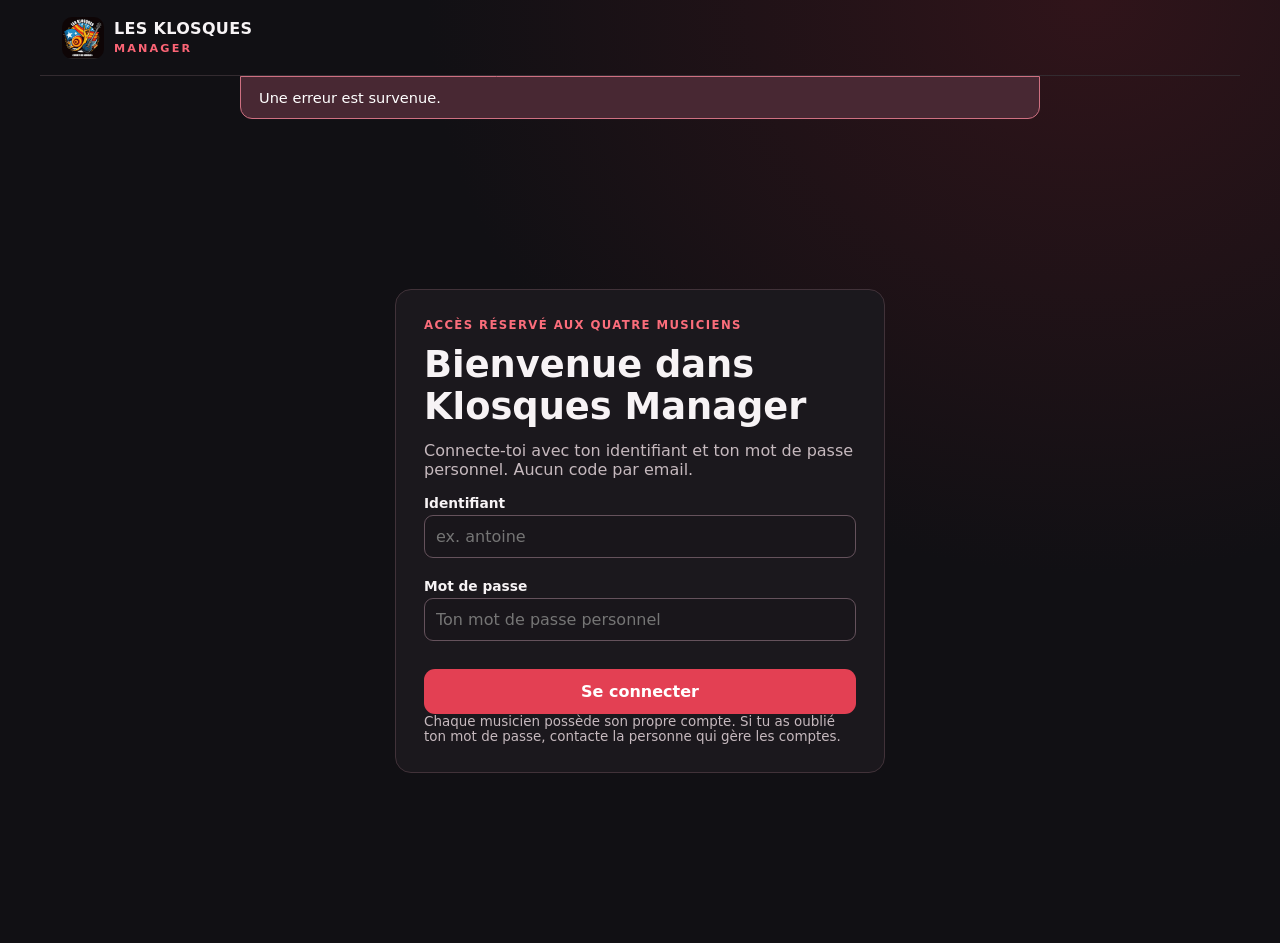
==== commit aa397213: "Afficher les pages PDF avec zoom dans le Manager sur mobile" ====
--- a/admin/index.html
+++ b/admin/index.html
@@ -9,6 +9,7 @@
 <link rel="icon" href="/assets/favicon-klosques.png">
 <link rel="stylesheet" href="/admin/admin.css">
 <script src="/admin/admin.js" defer></script>
+<script src="/admin/pdf-preview.js" defer></script>
 <script src="/admin/quote-builder.js" defer></script>
 <script src="/admin/invoice-builder.js" defer></script>
 <script src="/admin/reminders.js" defer></script>
@@ -642,5 +643,22 @@
     <button type="button" class="primary" id="confirmPayInvoice">Confirmer</button>
   </div>
 </dialog>
+<dialog id="managerPdfPreviewDialog" class="manager-pdf-preview" aria-labelledby="managerPdfPreviewTitle">
+  <div class="manager-pdf-toolbar">
+    <button type="button" class="primary" id="managerPdfPreviewReturn">← Retour aux devis / factures</button>
+    <strong id="managerPdfPreviewTitle">Aperçu PDF</strong>
+    <button type="button" class="secondary" id="managerPdfPreviewClose" aria-label="Fermer l’aperçu PDF">Fermer ✕</button>
+  </div>
+  <div class="manager-pdf-viewer-tools">
+    <span id="managerPdfPreviewStatus" role="status" aria-live="polite">Préparation du PDF…</span>
+    <div class="manager-pdf-zoom" aria-label="Agrandissement du PDF">
+      <button type="button" class="small-button" id="managerPdfZoomOut" aria-label="Réduire l’aperçu">−</button>
+      <output id="managerPdfZoomLabel">100 %</output>
+      <button type="button" class="small-button" id="managerPdfZoomIn" aria-label="Agrandir l’aperçu">+</button>
+    </div>
+  </div>
+  <div id="managerPdfPreviewPages" class="manager-pdf-pages" aria-label="Pages du document"></div>
+  <p class="manager-pdf-hint">Fais défiler les pages. Le bouton « Retour » te ramène à la liste.</p>
+</dialog>
 </body>
 </html>
--- a/admin/admin.css
+++ b/admin/admin.css
@@ -326,3 +326,54 @@
 @media(max-width:620px){
   .official-quote-panel .document-advanced{padding:0 11px 12px}
 }
+
+
+/* Actions PDF directement sous chaque devis ou facture enregistré. */
+.document-list-item{min-width:0;display:flex;flex-direction:column;gap:9px}
+.document-list-item>.booking-card{flex:1;display:block;text-align:left}
+.document-pdf-actions{display:flex;gap:8px;flex-wrap:wrap}
+.document-pdf-actions>.secondary{
+  flex:1 1 145px;min-height:42px;padding:10px 12px;
+  font-size:.87rem;white-space:normal
+}
+.document-pdf-actions>.secondary:disabled{opacity:.55;cursor:wait}
+.document-list-item:focus-within>.booking-card{border-color:#ff8793}
+
+
+/* Aperçu PDF interne : bouton Retour toujours visible, y compris sur iOS/PWA. */
+.manager-pdf-preview[open]{
+  width:min(98vw,1100px);height:min(96dvh,960px);max-width:none;max-height:none;
+  padding:0;overflow:hidden;display:flex;flex-direction:column;
+  border:1px solid #76545e;border-radius:14px;background:#1b181d
+}
+.manager-pdf-toolbar{
+  display:grid;grid-template-columns:auto minmax(0,1fr) auto;
+  align-items:center;gap:10px;padding:12px;
+  background:#201a20;border-bottom:1px solid #5a404a;flex:none
+}
+.manager-pdf-toolbar strong{text-align:center;overflow:hidden;text-overflow:ellipsis;white-space:nowrap}
+.manager-pdf-toolbar button{min-height:43px}
+.manager-pdf-preview iframe{
+  display:block;flex:1 1 auto;width:100%;min-height:0;border:0;
+  background:#fff
+}
+.manager-pdf-hint{
+  margin:0;padding:7px 12px;text-align:center;
+  color:#d2c4cb;font-size:.8rem;background:#201a20;flex:none
+}
+@media(max-width:650px){
+  .manager-pdf-preview[open]{
+    position:fixed;inset:0;width:100vw;height:100dvh;margin:0;
+    border:0;border-radius:0;padding-bottom:env(safe-area-inset-bottom)
+  }
+  .manager-pdf-toolbar{
+    grid-template-columns:minmax(0,1fr) auto;gap:8px;
+    padding:calc(8px + env(safe-area-inset-top)) 10px 9px
+  }
+  .manager-pdf-toolbar strong{
+    grid-column:1/-1;grid-row:2;text-align:left;font-size:.86rem
+  }
+  .manager-pdf-toolbar .primary{text-align:left}
+  .manager-pdf-toolbar .secondary{grid-column:2;grid-row:1;padding:11px}
+  .manager-pdf-hint{font-size:.74rem;padding:6px 8px}
+}
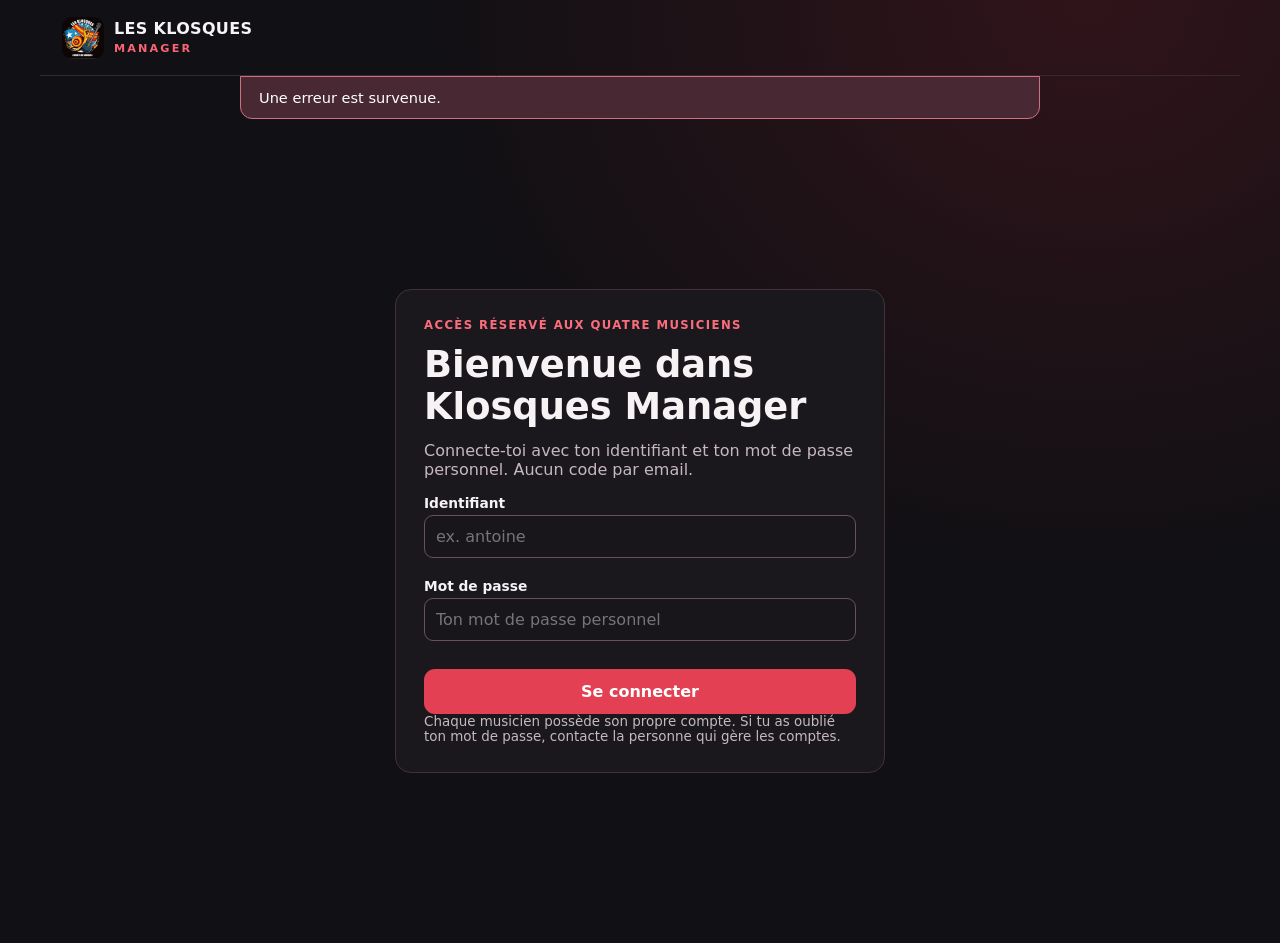
==== commit f21ab2ff: "Clarifier le formulaire : type de prestation et prix TTC en euros" ====
--- a/admin/index.html
+++ b/admin/index.html
@@ -159,7 +159,7 @@
         </div>
         <p id="quoteNumber" class="muted small">Numéro attribué lors du premier enregistrement.</p>
         <p id="quoteDraftStatus" class="draft-saved-status" role="status" aria-live="polite" hidden></p>
-        <p><span id="quoteEmailStatus" class="tag pending" role="status" aria-live="polite" hidden>En attente d’envoi</span></p>
+        <p><span id="quoteEmailStatus" class="tag draft" role="status" aria-live="polite" hidden>Brouillon</span></p>
         <p id="quoteLocked" class="quote-lock-note" hidden>Ce devis est finalisé et verrouillé pour préserver la version transmise. Pour une modification, prépare un nouveau devis.</p>
         <form id="officialQuoteForm">
           <h3>1. Client</h3>
@@ -176,14 +176,14 @@
             <label>Date de la prestation *<input name="event_date" type="date"></label>
             <label>Lieu de la prestation *<input name="event_location" maxlength="240" placeholder="Ex. Marché de Noël de Pia"></label>
           </div>
-          <p class="muted small" id="quotePricingInfo">Écris la description à faire apparaître dans le tableau du devis, indique la quantité (1 par défaut) et le prix TTC.</p>
+          <p class="muted small" id="quotePricingInfo">Dans « Type de prestation », indique le concert ou le service. Dans « Prix TTC (€) », saisis le montant en euros. La quantité est à 1 par défaut.</p>
           <datalist id="klosquesServiceSuggestions">
             <option value="Prestation Groupe Les Klosques"></option>
             <option value="Prestation Groupe Les Klosques + 1 technicien sans prestataire technique"></option>
             <option value="Animation musicale pour réception partenaires commerciaux et clients"></option>
             <option value="Frais de déplacement"></option>
           </datalist>
-          <div class="quote-lines-header" aria-hidden="true"><span>Description sur le PDF</span><span>Qté</span><span id="quotePriceTypeText">Prix TTC (€)</span><span></span></div>
+          <div class="quote-lines-header" aria-hidden="true"><span>Type de prestation</span><span>Quantité</span><span id="quotePriceTypeText">Prix TTC (€)</span><span></span></div>
           <div id="quoteLines"></div>
           <button id="addQuoteLine" type="button" class="secondary">+ Ajouter une ligne</button>
           <div class="quote-total" id="quoteTotals">Total TTC : 0,00 €</div>
@@ -277,8 +277,8 @@
             <label>Date de la prestation *<input type="date" name="event_date"></label>
             <label>Lieu de la prestation *<input name="event_location" maxlength="240" placeholder="Ex. Cabestany"></label>
           </div>
-          <p id="invoicePricingInfo" class="muted small">Décris la prestation telle qu’elle figurera dans le tableau de la facture ; saisis le montant TTC convenu.</p>
-          <div class="quote-lines-header" aria-hidden="true"><span>Description sur le PDF</span><span>Qté</span><span id="invoicePriceTypeText">Prix TTC (€)</span><span></span></div>
+          <p id="invoicePricingInfo" class="muted small">Dans « Type de prestation », indique le concert ou le service. Dans « Prix TTC (€) », saisis le montant en euros. La quantité est à 1 par défaut.</p>
+          <div class="quote-lines-header" aria-hidden="true"><span>Type de prestation</span><span>Quantité</span><span id="invoicePriceTypeText">Prix TTC (€)</span><span></span></div>
           <div id="invoiceLines"></div>
           <button type="button" class="secondary" id="addInvoiceLine">+ Ajouter une ligne</button>
           <p id="invoiceTotals" class="quote-total">Total TTC : 0,00 €</p>
--- a/admin/admin.css
+++ b/admin/admin.css
@@ -353,9 +353,23 @@
 }
 .manager-pdf-toolbar strong{text-align:center;overflow:hidden;text-overflow:ellipsis;white-space:nowrap}
 .manager-pdf-toolbar button{min-height:43px}
-.manager-pdf-preview iframe{
-  display:block;flex:1 1 auto;width:100%;min-height:0;border:0;
-  background:#fff
+.manager-pdf-viewer-tools{
+  display:flex;align-items:center;justify-content:space-between;
+  gap:10px;flex:none;padding:9px 12px;
+  color:#e5d9de;background:#211c22;font-size:.82rem
+}
+.manager-pdf-viewer-tools>span{min-width:0;overflow-wrap:anywhere}
+.manager-pdf-zoom{display:flex;flex:none;gap:8px;align-items:center}
+.manager-pdf-zoom output{min-width:48px;text-align:center;font-variant-numeric:tabular-nums}
+.manager-pdf-zoom button{min-width:40px;min-height:38px;padding:8px}
+.manager-pdf-pages{
+  flex:1 1 auto;min-height:0;overflow:auto;overscroll-behavior:contain;
+  padding:12px;background:#39363a;text-align:center;
+  touch-action:pan-x pan-y;
+}
+.manager-pdf-page{
+  display:block;margin:0 auto 14px;max-width:none;
+  background:#fff;box-shadow:0 3px 12px #0004
 }
 .manager-pdf-hint{
   margin:0;padding:7px 12px;text-align:center;
@@ -376,4 +390,7 @@
   .manager-pdf-toolbar .primary{text-align:left}
   .manager-pdf-toolbar .secondary{grid-column:2;grid-row:1;padding:11px}
   .manager-pdf-hint{font-size:.74rem;padding:6px 8px}
-}
+  .manager-pdf-viewer-tools{padding:7px 9px;font-size:.72rem}
+  .manager-pdf-pages{padding:8px}
+  .manager-pdf-zoom{gap:3px}
+}
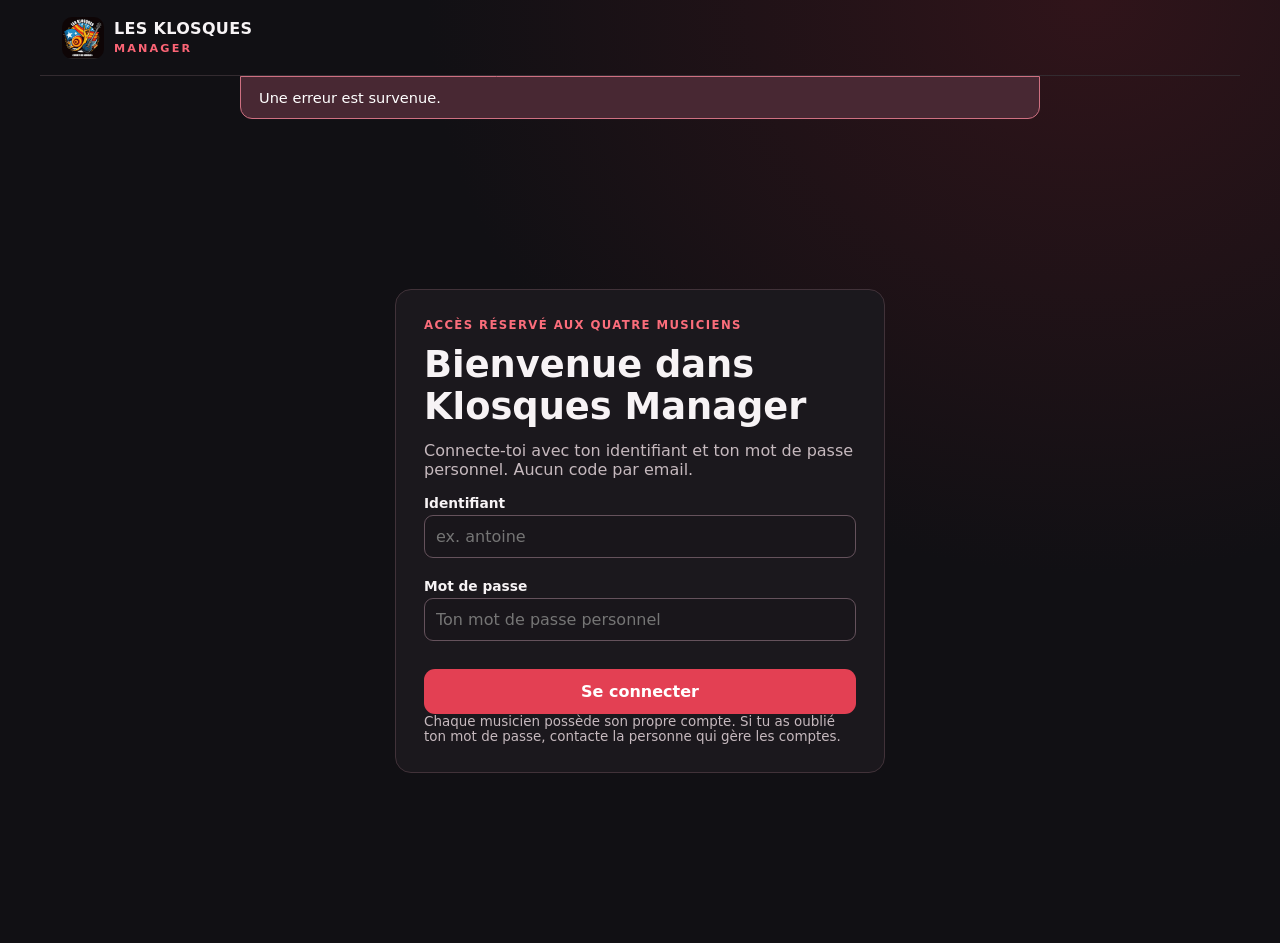
==== commit 229b0042: "Ajouter Réessayer à la visualisation PDF sur téléphone" ====
--- a/admin/index.html
+++ b/admin/index.html
@@ -650,7 +650,10 @@
     <button type="button" class="secondary" id="managerPdfPreviewClose" aria-label="Fermer l’aperçu PDF">Fermer ✕</button>
   </div>
   <div class="manager-pdf-viewer-tools">
-    <span id="managerPdfPreviewStatus" role="status" aria-live="polite">Préparation du PDF…</span>
+    <div class="manager-pdf-viewer-status">
+      <span id="managerPdfPreviewStatus" role="status" aria-live="polite">Préparation du PDF…</span>
+      <button type="button" class="secondary" id="managerPdfRetry" hidden>Réessayer</button>
+    </div>
     <div class="manager-pdf-zoom" aria-label="Agrandissement du PDF">
       <button type="button" class="small-button" id="managerPdfZoomOut" aria-label="Réduire l’aperçu">−</button>
       <output id="managerPdfZoomLabel">100 %</output>
--- a/admin/admin.css
+++ b/admin/admin.css
@@ -63,18 +63,23 @@
 .quote-lines-header,.official-quote-line{display:grid;grid-template-columns:minmax(0,3fr) minmax(65px,.7fr) minmax(95px,1fr) 36px;gap:9px;align-items:center}
 .quote-lines-header{color:#c6b9be;font-size:.76rem;margin:14px 0 8px;font-weight:800}
 .official-quote-line{margin-bottom:9px}
-.official-quote-line input{min-width:0;padding:10px 8px}
+.official-quote-panel .quote-line-field{display:block;min-width:0;margin:0;font-size:.78rem}
+.quote-line-field-title{display:none}
+.official-quote-line input{min-width:0;width:100%;padding:10px 8px}
 .official-quote-line .small-button{padding:9px 5px;min-height:42px}
+.tag.draft{background:#3b3542;color:#e1d4e9}
 .quote-total{text-align:right;padding:18px 14px;margin-top:17px;background:#2d222a;border:1px solid #7b4655;border-radius:10px;color:#fff;font-size:1.03rem;font-weight:800}
 .quote-lock-note{padding:14px;border:1px solid #e3a665;border-radius:11px;color:#ffe1b3;background:#3a2b1f}
 .official-quote-actions{border-top:1px solid #43333b;padding-top:17px}
 @media(max-width:620px){
   .quote-lines-header{display:none}
   .official-quote-line{grid-template-columns:minmax(0,1fr) 83px 34px;gap:6px}
-  .official-quote-line .quote-line-label{grid-column:1/-1}
-  .official-quote-line .quote-line-price{grid-column:1}
-  .official-quote-line .quote-line-qty{grid-column:2;grid-row:2}
-  .official-quote-line .quote-line-remove{grid-column:3;grid-row:2}
+  .official-quote-line .quote-line-description-field{grid-column:1/-1}
+  .official-quote-line .quote-line-price-field{grid-column:1;grid-row:2}
+  .official-quote-line .quote-line-quantity-field{grid-column:2;grid-row:2}
+  .official-quote-line .quote-line-remove{grid-column:3;grid-row:2;align-self:end}
+  .official-quote-line .quote-line-field-title{display:block;margin-bottom:5px;color:#f0cfd7;font-weight:800;line-height:1.3}
+  .official-quote-line .quote-line-field{margin-bottom:0}
   .official-quote-actions{display:grid;grid-template-columns:1fr}
   .official-quote-actions button{width:100%}
 }
